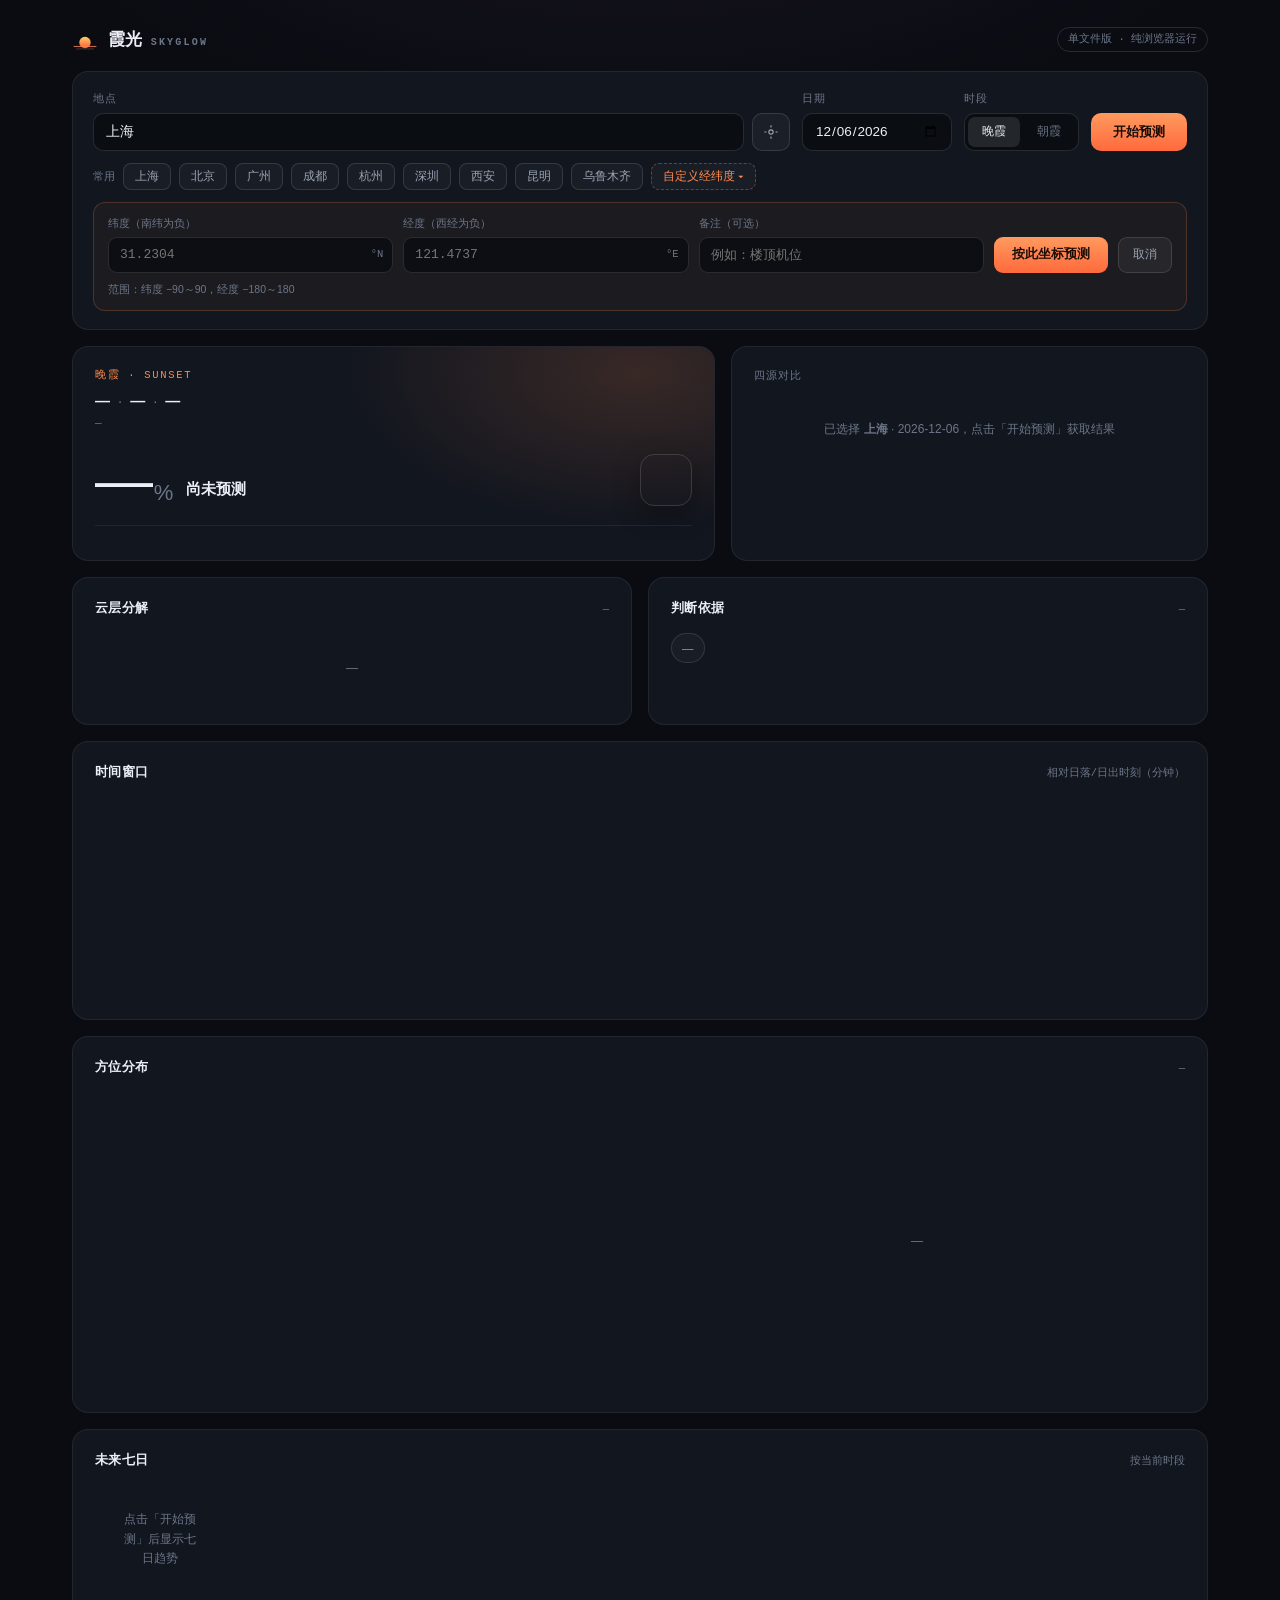
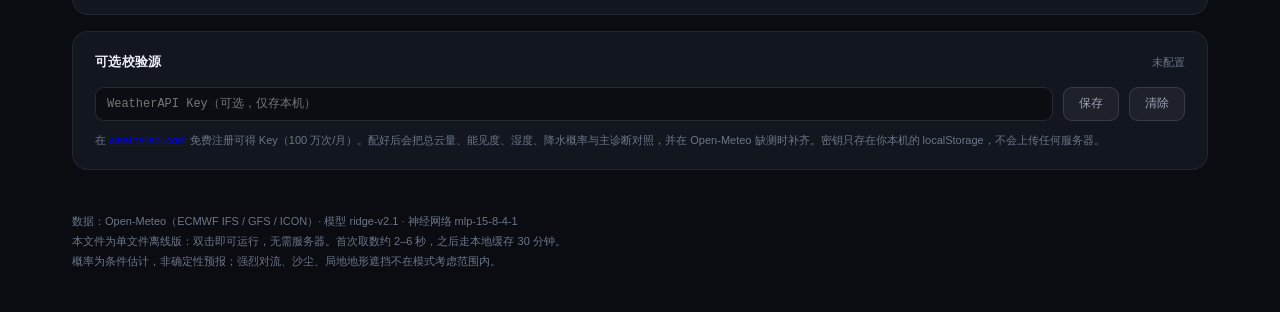
==== Skyglow-单文件版.html @ 11509a06 "Add files via upload" ====
<!DOCTYPE html>
<html lang="zh-CN">
<head>
<meta charset="utf-8">
<meta name="viewport" content="width=device-width, initial-scale=1">
<title>霞光 Skyglow · 火烧云概率预报（单文件版）</title>
<meta name="description" content="朝霞/晚霞定量预报：四源分层云量、太阳几何、光谱消光，纯浏览器运行，双击即可使用。">
<link rel="icon" type="image/svg+xml" href="[data-uri]">
<style>
:root{
  --bg:#0a0c12; --bg2:#0e1118; --card:#12161f; --card2:#161b26;
  --line:rgba(255,255,255,.07); --line2:rgba(255,255,255,.12);
  --text:#eceff5; --muted:#9aa3b3; --muted2:#6d7688;
  --accent:#ff8a4c; --accent2:#ff5a3c;
  --mono:"SF Mono",ui-monospace,"Cascadia Mono",Consolas,monospace;
}
*{box-sizing:border-box}
html,body{margin:0;padding:0}
body{
  background:radial-gradient(1200px 600px at 50% -10%,#1b1622 0%,#0a0c12 55%) no-repeat,var(--bg);
  color:var(--text);
  font-family:-apple-system,BlinkMacSystemFont,"Segoe UI","PingFang SC","Hiragino Sans GB","Microsoft YaHei",sans-serif;
  font-size:14px;line-height:1.6;-webkit-font-smoothing:antialiased;
}
.wrap{max-width:1180px;margin:0 auto;padding:0 22px}
.card{background:var(--card);border:1px solid var(--line);border-radius:16px;padding:20px 22px}

/* header */
.top{padding:26px 0 18px}
.top-inner{display:flex;align-items:center;gap:12px}
.brand{display:flex;align-items:center;gap:10px;text-decoration:none;color:inherit}
.brand-mark{display:grid;place-items:center}
.brand-text{font-size:17px;font-weight:600;letter-spacing:.02em}
.brand-en{font-size:10px;color:var(--muted2);letter-spacing:.22em;margin-left:8px;font-family:var(--mono)}
.badge{margin-left:auto;font-size:10.5px;color:var(--muted2);font-family:var(--mono);
  border:1px solid var(--line2);border-radius:999px;padding:3px 10px}

/* query */
.query-card{background:var(--card);border:1px solid var(--line);border-radius:16px;padding:18px 20px;margin-bottom:16px}
.query-row{display:flex;gap:12px;flex-wrap:wrap;align-items:flex-end}
.field{display:flex;flex-direction:column;gap:6px}
.field label{font-size:10.5px;color:var(--muted2);letter-spacing:.05em}
.field input{height:38px;padding:0 12px;border-radius:10px;border:1px solid var(--line2);
  background:rgba(8,10,15,.72);color:var(--text);font-size:13.5px;font-family:inherit;outline:none}
.field input:focus{border-color:rgba(255,138,76,.5)}
.loc-field{flex:1 1 320px;min-width:260px;position:relative}
.loc-wrap{position:relative;display:flex;gap:8px}
.loc-wrap input{flex:1}
.geo-btn{width:38px;height:38px;flex:0 0 38px;display:grid;place-items:center;border-radius:10px;
  border:1px solid var(--line2);background:rgba(255,255,255,.04);color:var(--muted);cursor:pointer}
.geo-btn:hover{color:var(--text);border-color:var(--line2)}
.date-field input{width:150px}
.seg{display:inline-flex;gap:3px;background:rgba(8,10,15,.72);border:1px solid var(--line2);
  border-radius:10px;padding:3px;height:38px;align-items:center}
.seg button{border:0;background:none;color:var(--muted2);font-size:12px;padding:5px 14px;
  border-radius:7px;cursor:pointer;font-family:inherit;height:30px}
.seg button.on{background:rgba(255,255,255,.10);color:var(--text)}
.go{height:38px;padding:0 22px;border:0;border-radius:10px;cursor:pointer;font-family:inherit;
  background:linear-gradient(180deg,#ff9a5e,#ff6a3d);color:#1a0c06;font-weight:600;font-size:13px}
.go:disabled{opacity:.55;cursor:default}
.go.dirty{box-shadow:0 0 0 2px rgba(255,138,76,.38),0 6px 18px rgba(255,106,61,.25)}
.suggest{position:absolute;top:100%;left:0;right:0;margin-top:6px;z-index:40;
  background:#161b26;border:1px solid var(--line2);border-radius:12px;overflow:hidden;
  box-shadow:0 18px 40px rgba(0,0,0,.55)}
.suggest button{display:flex;gap:10px;align-items:center;width:100%;text-align:left;padding:9px 12px;
  border:0;background:none;color:var(--text);font-family:inherit;font-size:13px;cursor:pointer}
.suggest button:hover{background:rgba(255,255,255,.06)}
.suggest .s-admin{font-size:11px;color:var(--muted2)}
.suggest .s-coord{margin-left:auto;font-family:var(--mono);font-size:10px;color:var(--muted2)}

.quick{display:flex;gap:8px;flex-wrap:wrap;align-items:center;margin-top:12px}
.quick span{font-size:10.5px;color:var(--muted2)}
.quick button{font-size:11.5px;padding:5px 11px;border-radius:8px;cursor:pointer;font-family:inherit;
  border:1px solid var(--line2);background:rgba(255,255,255,.03);color:var(--muted)}
.quick button:hover{color:var(--text);border-color:rgba(255,255,255,.2)}
.quick button.coord-toggle{border-style:dashed;color:var(--accent);border-color:rgba(255,138,76,.35)}

.coord-panel{display:grid;grid-template-columns:1fr 1fr 1fr auto auto;gap:10px;align-items:end;
  margin-top:12px;padding:12px 14px;border-radius:12px;border:1px solid rgba(255,138,76,.22);
  background:rgba(255,138,76,.045)}
.cp-field{position:relative}
.cp-field label{display:block;font-size:10.5px;color:var(--muted2);margin-bottom:5px}
.cp-field input{width:100%;height:36px;padding:0 34px 0 11px;border-radius:9px;border:1px solid var(--line2);
  background:rgba(8,10,15,.72);color:var(--text);font-size:13px;font-family:var(--mono);outline:none}
.cp-field.cp-name input{padding-right:11px;font-family:inherit}
.cp-unit{position:absolute;right:10px;bottom:10px;font-size:10.5px;color:var(--muted2);font-family:var(--mono)}
.cp-go{height:36px;padding:0 18px;border:0;border-radius:9px;cursor:pointer;font-family:inherit;
  background:linear-gradient(180deg,#ff9a5e,#ff6a3d);color:#1a0c06;font-weight:600;font-size:12.5px;white-space:nowrap}
.cp-cancel{height:36px;padding:0 14px;border-radius:9px;cursor:pointer;font-family:inherit;
  background:rgba(255,255,255,.05);border:1px solid var(--line2);color:var(--muted);font-size:12px}
.cp-hint{grid-column:1/-1;font-size:10.5px;color:var(--muted2);margin-top:-2px}
.cp-hint.err{color:#f0b0aa}

/* hero */
.hero{display:grid;grid-template-columns:1.35fr 1fr;gap:16px;margin-bottom:16px}
.hero-main{position:relative;overflow:hidden}
.hero-main::after{content:"";position:absolute;inset:0;pointer-events:none;
  background:radial-gradient(420px 220px at 88% 12%,rgba(255,138,76,.16),transparent 70%)}
.eyebrow{font-size:10.5px;letter-spacing:.16em;color:var(--accent);font-family:var(--mono)}
.place-line{font-size:15px;margin-top:6px;font-weight:600;display:flex;gap:8px;align-items:baseline;flex-wrap:wrap}
.place-line .dot{color:var(--muted2);font-weight:400}
.coord-line{font-size:11px;color:var(--muted2);font-family:var(--mono);margin-top:2px}
.big{display:flex;align-items:flex-end;gap:14px;margin:18px 0 6px}
.pct{font-size:58px;line-height:1;font-weight:250;letter-spacing:-.02em;font-variant-numeric:tabular-nums}
.pct small{font-size:22px;color:var(--muted2);margin-left:2px;font-weight:400}
.grade{font-size:15px;font-weight:600;padding-bottom:8px}
.grade .sub{display:block;font-size:11px;color:var(--muted2);font-weight:400;margin-top:2px}
.swatch{width:52px;height:52px;border-radius:14px;border:1px solid rgba(255,255,255,.14);
  margin-left:auto;align-self:center;box-shadow:0 8px 26px rgba(0,0,0,.4)}
.meta-row{display:flex;gap:22px;flex-wrap:wrap;margin-top:16px;padding-top:14px;border-top:1px solid var(--line)}
.meta-item .k{font-size:10px;color:var(--muted2);letter-spacing:.05em}
.meta-item .v{font-size:14px;margin-top:1px;font-variant-numeric:tabular-nums}

.side h3{margin:0 0 10px;font-size:11px;letter-spacing:.08em;color:var(--muted2);font-weight:500}
.src-row{display:flex;align-items:center;gap:10px;padding:7px 0;border-bottom:1px solid rgba(255,255,255,.045)}
.src-row:last-child{border-bottom:0}
.src-row i{width:8px;height:8px;border-radius:2px;flex:0 0 8px}
.src-row .nm{font-size:12.5px;flex:1;min-width:0;overflow:hidden;text-overflow:ellipsis;white-space:nowrap}
.src-row .bar{width:74px;height:5px;border-radius:3px;background:rgba(255,255,255,.08);overflow:hidden;flex:0 0 74px}
.src-row .bar span{display:block;height:100%;border-radius:3px}
.src-row .pv{font-family:var(--mono);font-size:11.5px;width:46px;text-align:right;flex:0 0 46px}
.src-row .pv.err{color:#e08c86;font-size:10px}

/* panels */
.grid2{display:grid;grid-template-columns:1fr 1fr;gap:16px;margin-bottom:16px}
.panel-h{display:flex;align-items:baseline;gap:10px;margin-bottom:14px}
.panel-h h2{margin:0;font-size:13px;font-weight:600;letter-spacing:.02em}
.panel-h .sp{font-size:10.5px;color:var(--muted2);margin-left:auto;font-family:var(--mono)}

.deck{display:grid;grid-template-columns:52px 1fr 78px;gap:10px;align-items:center;padding:8px 0;
  border-bottom:1px solid rgba(255,255,255,.045)}
.deck:last-child{border-bottom:0}
.deck .dn{font-size:12px;color:var(--muted)}
.deck .dbar{height:8px;border-radius:4px;background:rgba(255,255,255,.07);overflow:hidden;position:relative}
.deck .dbar span{display:block;height:100%;border-radius:4px}
.deck .dv{text-align:right;font-family:var(--mono);font-size:11px;color:var(--muted2)}

.chips{display:flex;flex-wrap:wrap;gap:7px}
.chip{font-size:11.5px;padding:5px 10px;border-radius:999px;border:1px solid var(--line2);
  color:var(--muted);background:rgba(255,255,255,.03)}
.chip.pos{border-color:rgba(120,200,150,.35);color:#a9e8c8;background:rgba(120,200,150,.08)}
.chip.warn{border-color:rgba(230,180,100,.35);color:#f0d3a0;background:rgba(230,180,100,.08)}
.chip.neg{border-color:rgba(224,120,110,.35);color:#f0b0aa;background:rgba(224,120,110,.08)}

canvas{display:block;width:100%}
.tl-wrap{position:relative;height:190px}
.win{margin-top:12px;display:flex;gap:18px;flex-wrap:wrap;font-size:12px;color:var(--muted)}
.win b{color:var(--text);font-weight:600}

/* week */
.week{display:grid;grid-template-columns:repeat(8,1fr);gap:8px}
.wday{background:rgba(255,255,255,.025);border:1px solid var(--line);border-radius:11px;
  padding:10px 6px;text-align:center;cursor:pointer;transition:border-color .15s}
.wday:hover{border-color:var(--line2)}
.wday.on{border-color:rgba(255,138,76,.55);background:rgba(255,138,76,.07)}
.wday .wd{font-size:10.5px;color:var(--muted2)}
.wday .wn{font-size:10px;color:var(--muted2);font-family:var(--mono);margin-top:1px}
.wday .wp{font-size:17px;margin:5px 0 3px;font-variant-numeric:tabular-nums}
.wday .wp small{font-size:10px;color:var(--muted2)}
.wday .wb{height:4px;border-radius:2px;background:rgba(255,255,255,.08);overflow:hidden;margin:0 4px}
.wday .wb i{display:block;height:100%;border-radius:2px}
.wday .wl{font-size:9.5px;color:var(--muted2);margin-top:4px;height:12px}

/* radar */
.radar-wrap{display:grid;grid-template-columns:1fr 1fr;gap:18px;align-items:center}
.radar-box{position:relative;aspect-ratio:1;max-width:330px;margin:0 auto}
.dirlist{display:flex;flex-direction:column;gap:5px}
.dirline{display:flex;align-items:center;gap:9px;font-size:11.5px}
.dirline .nm{width:52px;color:var(--muted2);flex:0 0 52px}
.dirline .b{flex:1;height:5px;border-radius:3px;background:rgba(255,255,255,.07);overflow:hidden}
.dirline .b i{display:block;height:100%;border-radius:3px}
.dirline .v{width:34px;text-align:right;font-family:var(--mono);color:var(--muted)}

/* misc */
.empty{padding:26px;text-align:center;color:var(--muted2);font-size:12px}
.fine{font-size:11px;color:var(--muted2);line-height:1.7}
.toast{position:fixed;left:50%;bottom:26px;transform:translateX(-50%);z-index:99;
  background:#20262f;border:1px solid var(--line2);color:var(--text);font-size:12.5px;
  padding:9px 16px;border-radius:10px;box-shadow:0 12px 34px rgba(0,0,0,.5);
  opacity:0;transition:opacity .18s,transform .18s;pointer-events:none;max-width:80vw}
.toast.on{opacity:1;transform:translateX(-50%) translateY(-4px)}
.spin{display:inline-block;width:12px;height:12px;border-radius:50%;
  border:2px solid rgba(255,255,255,.15);border-top-color:var(--accent);
  animation:sp .8s linear infinite;vertical-align:-2px;margin-right:7px}
@keyframes sp{to{transform:rotate(360deg)}}
footer{padding:26px 0 40px;color:var(--muted2);font-size:11px;line-height:1.8}
footer a{color:var(--muted);text-decoration:none;border-bottom:1px solid var(--line2)}

/* settings */
.setrow{display:flex;gap:10px;flex-wrap:wrap;align-items:flex-end}
.setrow input{height:34px;padding:0 11px;border-radius:9px;border:1px solid var(--line2);
  background:rgba(8,10,15,.72);color:var(--text);font-size:12px;font-family:var(--mono);outline:none;flex:1;min-width:200px}
.setrow button{height:34px;padding:0 15px;border-radius:9px;cursor:pointer;font-family:inherit;font-size:12px;
  border:1px solid var(--line2);background:rgba(255,255,255,.05);color:var(--muted)}
.setrow button:hover{color:var(--text)}

@media (max-width:980px){
  .hero{grid-template-columns:1fr}
  .grid2{grid-template-columns:1fr}
  .radar-wrap{grid-template-columns:1fr}
  .week{grid-template-columns:repeat(4,1fr)}
  .coord-panel{grid-template-columns:1fr 1fr}
}
</style>
</head>
<body>

<header class="top"><div class="wrap top-inner">
  <a class="brand" href="#">
    <span class="brand-mark">
      <svg viewBox="0 0 32 32" width="26" height="26"><defs><linearGradient id="bg1" x1="0" y1="0" x2="0" y2="1"><stop offset="0" stop-color="#ffd166"/><stop offset="1" stop-color="#ff5a3c"/></linearGradient></defs><circle cx="16" cy="19" r="7" fill="url(#bg1)"/><path d="M2 24h28" stroke="#ff8a5c" stroke-width="1.4" opacity=".75"/><path d="M5 27h22" stroke="#ff8a5c" stroke-width="1" opacity=".35"/></svg>
    </span>
    <span class="brand-text">霞光<span class="brand-en">SKYGLOW</span></span>
  </a>
  <span class="badge">单文件版 · 纯浏览器运行</span>
</div></header>

<main class="wrap">

  <section class="query-card">
    <div class="query-row">
      <div class="field loc-field">
        <label for="loc">地点</label>
        <div class="loc-wrap">
          <input id="loc" type="text" autocomplete="off" spellcheck="false"
                 placeholder="城市、区县，或直接输入 31.23,121.47" value="上海">
          <button class="geo-btn" id="geo" title="使用我的位置">
            <svg viewBox="0 0 24 24" width="16" height="16" fill="none" stroke="currentColor" stroke-width="1.7"><circle cx="12" cy="12" r="3.2"/><path d="M12 2v3.2M12 18.8V22M2 12h3.2M18.8 12H22"/></svg>
          </button>
        </div>
        <div class="suggest" id="suggest" hidden></div>
      </div>
      <div class="field date-field">
        <label for="date">日期</label>
        <input id="date" type="date">
      </div>
      <div class="field">
        <label>时段</label>
        <div class="seg" id="mode">
          <button data-mode="sunset" class="on">晚霞</button>
          <button data-mode="sunrise">朝霞</button>
        </div>
      </div>
      <button class="go" id="go">开始预测</button>
    </div>

    <div class="quick" id="quick">
      <span>常用</span>
      <button data-city="上海" data-lat="31.2304" data-lon="121.4737">上海</button>
      <button data-city="北京" data-lat="39.9042" data-lon="116.4074">北京</button>
      <button data-city="广州" data-lat="23.1291" data-lon="113.2644">广州</button>
      <button data-city="成都" data-lat="30.5728" data-lon="104.0668">成都</button>
      <button data-city="杭州" data-lat="30.2741" data-lon="120.1551">杭州</button>
      <button data-city="深圳" data-lat="22.5431" data-lon="114.0579">深圳</button>
      <button data-city="西安" data-lat="34.3416" data-lon="108.9398">西安</button>
      <button data-city="昆明" data-lat="25.0389" data-lon="102.7183">昆明</button>
      <button data-city="乌鲁木齐" data-lat="43.8256" data-lon="87.6168">乌鲁木齐</button>
      <button class="coord-toggle" id="coordToggle">自定义经纬度 ▾</button>
    </div>

    <div class="coord-panel" id="coordPanel" hidden>
      <div class="cp-field">
        <label for="inLat">纬度（南纬为负）</label>
        <input id="inLat" type="number" step="0.0001" min="-90" max="90" placeholder="31.2304" inputmode="decimal">
        <span class="cp-unit">°N</span>
      </div>
      <div class="cp-field">
        <label for="inLon">经度（西经为负）</label>
        <input id="inLon" type="number" step="0.0001" min="-180" max="180" placeholder="121.4737" inputmode="decimal">
        <span class="cp-unit">°E</span>
      </div>
      <div class="cp-field cp-name">
        <label for="inName">备注（可选）</label>
        <input id="inName" type="text" maxlength="24" placeholder="例如：楼顶机位">
      </div>
      <button class="cp-go" id="coordApply">按此坐标预测</button>
      <button class="cp-cancel" id="coordCancel">取消</button>
      <div class="cp-hint" id="coordHint">范围：纬度 −90～90，经度 −180～180</div>
    </div>
  </section>

  <section class="hero">
    <div class="card hero-main" id="heroMain">
      <div class="eyebrow" id="heroEyebrow">晚霞 · SUNSET</div>
      <div class="place-line"><span id="heroPlace">—</span><span class="dot">·</span><span id="heroDate">—</span><span class="dot">·</span><span id="heroTime">—</span></div>
      <div class="coord-line" id="heroCoord">—</div>
      <div class="big">
        <div class="pct" id="heroPct">—<small>%</small></div>
        <div class="grade" id="heroGrade">—</div>
        <div class="swatch" id="heroSwatch"></div>
      </div>
      <div class="meta-row" id="heroMeta"></div>
    </div>

    <div class="card side">
      <h3>四源对比</h3>
      <div id="srcList"><div class="empty">选择地点与日期后，点击「开始预测」获取结果</div></div>
    </div>
  </section>

  <section class="grid2">
    <div class="card">
      <div class="panel-h"><h2>云层分解</h2><span class="sp" id="deckSp">—</span></div>
      <div id="deckList"><div class="empty">—</div></div>
    </div>
    <div class="card">
      <div class="panel-h"><h2>判断依据</h2><span class="sp" id="reasonSp">—</span></div>
      <div class="chips" id="chips"><span class="chip">—</span></div>
    </div>
  </section>

  <section class="card" style="margin-bottom:16px">
    <div class="panel-h"><h2>时间窗口</h2><span class="sp" id="tlSp">相对日落/日出时刻（分钟）</span></div>
    <div class="tl-wrap"><canvas id="tl" height="190"></canvas></div>
    <div class="win" id="winRow"></div>
  </section>

  <section class="card" style="margin-bottom:16px">
    <div class="panel-h"><h2>方位分布</h2><span class="sp" id="radarSp">—</span></div>
    <div class="radar-wrap">
      <div class="radar-box"><canvas id="radar"></canvas></div>
      <div class="dirlist" id="dirList"><div class="empty">—</div></div>
    </div>
  </section>

  <section class="card" style="margin-bottom:16px">
    <div class="panel-h"><h2>未来七日</h2><span class="sp" id="weekSp">按当前时段</span></div>
    <div class="week" id="weekGrid"><div class="empty">—</div></div>
  </section>

  <section class="card" style="margin-bottom:16px">
    <div class="panel-h"><h2>可选校验源</h2><span class="sp" id="waSp">未配置</span></div>
    <div class="setrow">
      <input id="waKey" type="password" spellcheck="false" placeholder="WeatherAPI Key（可选，仅存本机）">
      <button id="waSave">保存</button>
      <button id="waClear">清除</button>
    </div>
    <p class="fine" style="margin:10px 0 0">在 <a href="https://www.weatherapi.com/signup.aspx" target="_blank" rel="noopener">weatherapi.com</a> 免费注册可得 Key（100 万次/月）。配好后会把总云量、能见度、湿度、降水概率与主诊断对照，并在 Open-Meteo 缺测时补齐。密钥只存在你本机的 localStorage，不会上传任何服务器。</p>
  </section>

  <footer>
    <div>数据：Open-Meteo（ECMWF IFS / GFS / ICON）· 模型 ridge-v2.1 · 神经网络 mlp-15-8-4-1</div>
    <div>本文件为单文件离线版：双击即可运行，无需服务器。首次取数约 2–6 秒，之后走本地缓存 30 分钟。</div>
    <div id="footNote">概率为条件估计，非确定性预报；强烈对流、沙尘、局地地形遮挡不在模式考虑范围内。</div>
  </footer>
</main>

<div class="toast" id="toast"></div>

<script>
/* ==========================================================================
   模型参数（与 data/model.json、data/nn_model.json 完全一致）
   ridge-v2.1 / mlp-15-8-4-1
   ========================================================================== */
const MODEL = {"version": "ridge-v2.1", "features": ["canvas", "canvas_high", "light", "horizon", "purity", "aod", "precip"], "mean": [0.552198, 0.161255, -2.367422, 2.797181, 0.592216, 0.440482, 0.102795], "std": [3.094128, 4.104055, 1.6832, 2.09135, 1.012109, 0.334673, 0.303691], "coef": [0.209356, 0.170426, 0.134162, 0.291155, 0.054547, -0.108413, -0.142713], "intercept": 0.563571, "prob_a": 2.661556, "prob_b": 1.384075, "thresholds": [1.1911, 1.2018, 1.2429, 1.3468, 1.4465], "prob_cuts": [0.08, 0.16, 0.26, 0.38, 0.52], "metrics": {}};
const NN = {"version": "mlp-15-8-4-1", "features": ["cc_low", "cc_mid", "cc_high", "cc_low_up", "cc_mid_up", "rh", "blh", "sun_elev", "canvas", "canvas_high", "light", "horizon", "purity", "aod", "precip"], "mean": [22.717403065825074, 27.192605951307453, 40.976645626690704, 24.840216411181203, 28.789810640216427, 81.37051397655553, 385.00360685302076, -0.8320018034265244, 0.5927031559963934, 0.4501440036068546, 0.18757664562669063, 0.8335014427412077, 0.6203092876465275, 0.4404824165915237, 0.12844183949504057], "std": [35.67374574341661, 39.196516740504464, 44.39289585162846, 27.44271854308941, 31.209714084806905, 12.983839779033186, 283.5218672704708, 0.00400135193487339, 0.40530082725816613, 0.4363822180472008, 0.11841628160237004, 0.26341073150028366, 0.18635031660786955, 0.33467257447752613, 0.6249995069420211], "W": [[[-0.023549420262680917, -0.023715385981124243, -0.023908811895165426, 0.023890557759622583, 0.02350274631453298, 0.02386453994703232, 0.023638026990044348, -0.023578423222776233], [0.00530682782327335, 0.0049968676993742975, 0.004675840534280305, -0.004709486526121114, -0.005388367368834, -0.004761831806637811, -0.005151702147234622, 0.005247273945168215], [0.032050324872273675, 0.03180980248945947, 0.03151620680307529, -0.03152670319964536, -0.03212596371011923, -0.03156483809375613, -0.03190925582591158, 0.03198841329883697], [-0.0731293377051187, -0.0731308513406957, -0.07318299691940633, 0.07318938821141466, 0.07312297039049043, 0.07318549077191348, 0.07314943188634286, -0.07313981027326767], [-0.18765155843552928, -0.18780842675104345, -0.1881196600146185, 0.18812665616665103, 0.18759329862884075, 0.18809759341035245, 0.18778430295948884, -0.18771244448862567], [0.02207037397948263, 0.02245207619770308, 0.02290236858501822, -0.022870028005082102, -0.021951640042694516, -0.022809415517435958, -0.02227575228017431, 0.022151616723234666], [-0.02782483981416886, -0.027970009323476385, -0.028173780755796716, 0.028159082114459444, 0.02777947946370308, 0.028136673855747907, 0.027911323587978085, -0.027860447260512202], [0.002424030107739445, 0.002558857905322461, 0.0027140335069749956, -0.002704475819275865, -0.0023849831270370274, -0.0026841278958184746, -0.0024966209151512575, 0.002447490310925394], [0.1400178773614049, 0.13991019404530688, 0.13985367438291751, -0.13987966171276325, -0.14004387801917456, -0.13989139954195884, -0.13998930728909414, 0.14001692825050582], [0.022167120443670234, 0.022065675017248258, 0.021932049100135145, -0.02194236209015228, -0.022196564824647796, -0.021957849150323273, -0.02210877936657452, 0.022145324204100442], [0.19103348516788207, 0.19150425421336256, 0.1922184294886344, -0.1921937023958585, -0.1908834560597996, -0.19210702891237777, -0.19134284133106375, 0.19115794093613717], [0.08449363511017564, 0.08456652133055911, 0.08469922112607807, -0.08470074225148369, -0.08446629864288796, -0.08468815839952397, -0.08454965123693166, 0.08451893973120249], [0.08608153237505223, 0.08598700364063416, 0.08593725428474908, -0.08595624277441279, -0.08610108553073664, -0.08596633585586494, -0.08605268247974437, 0.08607375823221479], [-0.020118651099117865, -0.020100975487901723, -0.020110140381092226, 0.02011547060074089, 0.020121712889641916, 0.020115164227697616, 0.020119238144802508, -0.02012076020461019], [-0.056408622707184546, -0.05647996969522347, -0.05659011121351562, 0.05658770615073618, 0.056386568456290635, 0.056575787721127334, 0.05645751908840031, -0.05643023300287083]], [[-0.18459249044463258, 0.18470029375182653, -0.18467588727143514, -0.184710847278619], [-0.18473912313514504, 0.18484954784226348, -0.18479489264031304, -0.18486546428897188], [-0.1850192882264017, 0.1851371877228141, -0.18511247698012673, -0.1851591419716118], [0.18503792538624486, -0.1851387022717212, 0.185114322324701, 0.18516164538003624], [0.18453348976610395, -0.18464791243600334, 0.18461947990429714, 0.18466602444702815], [0.18500920875353447, -0.18511184000184613, 0.18508647552723803, 0.18513362994435928], [0.1847168921658989, -0.184820093584436, 0.18479439540578937, 0.18484906816175473], [-0.18465044865811842, 0.1847566616723861, -0.18472574851857718, -0.18477934344753658]], [[-0.5986992361332694], [0.5990788144421255], [-0.5989700004246724], [-0.5991683343265612]]], "B": [[-0.01979284733848443, -0.017610863350681304, -0.015440994248454647, 0.015716175807573514, 0.02037508149855854, 0.016001582955958087, 0.018753595221232374, -0.019400910892652008], [0.04853656094760442, -0.04159562752505099, 0.043047831634184505, 0.04049666257747992], [-1.8909183460651051]]};

/* Skyglow core algorithms — direct port of core/solar.py, spectrum.py, model.py, nn.py.
   Verified against the Python implementation by tools/verify_port.py. */

const R_EARTH = 6371.0088;
const REFRACTION = -0.833;

/* ---------------- solar.py ---------------- */
function julian(ms) { return ms / 86400000.0 + 2440587.5; }

function solarPosition(lat, lon, ms) {
  const jd = julian(ms);
  const T = (jd - 2451545.0) / 36525.0;
  const L0 = ((280.46646 + 36000.76983 * T + 0.0003032 * T * T) % 360.0 + 360.0) % 360.0;
  const M = 357.52911 + 35999.05029 * T - 0.0001537 * T * T;
  const e = 0.016708634 - 0.000042037 * T - 0.0000001267 * T * T;
  const Mr = M * Math.PI / 180;
  const C = ((1.914602 - 0.004817 * T - 0.000014 * T * T) * Math.sin(Mr)
    + (0.019993 - 0.000101 * T) * Math.sin(2 * Mr)
    + 0.000289 * Math.sin(3 * Mr));
  const trueLong = L0 + C;
  const omega = 125.04 - 1934.136 * T;
  const lam = trueLong - 0.00569 - 0.00478 * Math.sin(omega * Math.PI / 180);
  const eps0 = 23.0 + (26.0 + (21.448 - 46.815 * T - 0.00059 * T * T + 0.001813 * T ** 3) / 60.0) / 60.0;
  const eps = eps0 + 0.00256 * Math.cos(omega * Math.PI / 180);
  const decl = Math.asin(Math.sin(eps * Math.PI / 180) * Math.sin(lam * Math.PI / 180));
  const y = Math.tan(eps * Math.PI / 360.0) ** 2;
  const L0r = L0 * Math.PI / 180;
  const eqtime = 4.0 * (180 / Math.PI) * (
    y * Math.sin(2 * L0r) - 2.0 * e * Math.sin(Mr)
    + 4.0 * e * y * Math.sin(Mr) * Math.cos(2 * L0r)
    - 0.5 * y * y * Math.sin(4 * L0r) - 1.25 * e * e * Math.sin(2 * Mr));

  const d = new Date(ms);
  const utcMin = d.getUTCHours() * 60.0 + d.getUTCMinutes() + d.getUTCSeconds() / 60.0;
  const tst = ((utcMin + eqtime + 4.0 * lon) % 1440.0 + 1440.0) % 1440.0;
  const ha = tst / 4.0 - 180.0;

  const latr = lat * Math.PI / 180;
  const har = ha * Math.PI / 180;
  let cosz = Math.sin(latr) * Math.sin(decl) + Math.cos(latr) * Math.cos(decl) * Math.cos(har);
  cosz = Math.max(-1.0, Math.min(1.0, cosz));
  const zen = Math.acos(cosz) * 180 / Math.PI;
  const elev = 90.0 - zen;

  const sinz = Math.sin(zen * Math.PI / 180);
  let az;
  if (sinz < 1e-9) {
    az = 0.0;
  } else {
    let v = (Math.cos(latr) * Math.sin(decl)
      - Math.sin(latr) * Math.cos(decl) * Math.cos(har)) / Math.max(1e-9, Math.cos(elev * Math.PI / 180));
    v = Math.max(-1.0, Math.min(1.0, v));
    az = Math.acos(v) * 180 / Math.PI;
    if (ha > 0) az = (360.0 - az) % 360.0;
  }
  return [elev, az];
}

/* Local civil date at a fixed UTC offset -> epoch ms of local midnight. */
function localMidnightMs(y, m, day, offsetHours) {
  return Date.UTC(y, m - 1, day, 0, 0, 0) - offsetHours * 3600000;
}

function findCrossing(lat, lon, startMs, hoursSpan, rising, stepMin) {
  let prevT = startMs;
  let prevE = solarPosition(lat, lon, prevT)[0];
  const n = Math.floor(hoursSpan * 60 / stepMin);
  for (let i = 1; i <= n; i++) {
    const t = startMs + i * stepMin * 60000;
    const e = solarPosition(lat, lon, t)[0];
    const crossed = rising ? (prevE < REFRACTION && REFRACTION <= e)
      : (prevE >= REFRACTION && REFRACTION > e);
    if (crossed) {
      let lo = prevT, hi = t;
      for (let k = 0; k < 18; k++) {
        const mid = lo + (hi - lo) / 2;
        const em = solarPosition(lat, lon, mid)[0];
        if ((em < REFRACTION) === rising) lo = mid; else hi = mid;
      }
      return lo + (hi - lo) / 2;
    }
    prevT = t; prevE = e;
  }
  return null;
}

function eventTimes(lat, lon, y, m, day, offsetHours, stepMin = 2, which = null) {
  const start = localMidnightMs(y, m, day, offsetHours);
  return {
    sunrise: which === "sunset" ? null : findCrossing(lat, lon, start, 24.0, true, stepMin),
    sunset: which === "sunrise" ? null : findCrossing(lat, lon, start, 24.0, false, stepMin),
  };
}

function illuminationLimit(cloudBaseKm) {
  if (cloudBaseKm <= 0) return 0.0;
  return -(180 / Math.PI) * Math.sqrt(2.0 * cloudBaseKm / R_EARTH);
}

/* ---------------- spectrum.py ---------------- */
const RAYLEIGH_TAU_550 = 0.098;
const AEROSOL_ANGSTROM = 1.3;
const AEROSOL_SCALE_HEIGHT = 1.4;
const RAYLEIGH_SCALE_HEIGHT = 7.5;
const AEROSOL_AIRMASS_GAIN = 12.0;
const SUN_TEMP = 5778.0;

function planck(lamNm, temp = SUN_TEMP) {
  const lam = lamNm * 1e-9;
  const h = 6.62607015e-34, c = 2.99792458e8, k = 1.380649e-23;
  return (2 * h * c * c / lam ** 5) / (Math.exp(h * c / (lam * k * temp)) - 1);
}

function gauss(x, mu, s1, s2) {
  const s = x < mu ? s1 : s2;
  return Math.exp(-0.5 * ((x - mu) / s) ** 2);
}

function cieXyz(lam) {
  const x = 1.056 * gauss(lam, 599.8, 37.9, 31.0)
    + 0.362 * gauss(lam, 442.0, 16.0, 26.7)
    - 0.065 * gauss(lam, 501.1, 20.4, 26.2);
  const y = 0.821 * gauss(lam, 568.8, 46.9, 40.5)
    + 0.286 * gauss(lam, 530.9, 16.3, 31.1);
  const z = 1.217 * gauss(lam, 437.0, 11.8, 36.0)
    + 0.681 * gauss(lam, 459.0, 26.0, 13.8);
  return [x, y, z];
}

const LAMBDAS = Array.from({ length: 61 }, (_, i) => 400 + 5 * i);
const CMF = LAMBDAS.map(l => cieXyz(l));
const PLANCK_N = LAMBDAS.map(l => planck(l));
const MAXP = Math.max(...PLANCK_N);

function xyzToLinearRgb(x, y, z) {
  return [3.2406 * x - 1.5372 * y - 0.4986 * z,
    -0.9689 * x + 1.8758 * y + 0.0415 * z,
    0.0557 * x - 0.2040 * y + 1.0570 * z];
}

function gamma(c) {
  c = Math.max(0.0, Math.min(1.0, c));
  return c <= 0.0031308 ? 12.92 * c : 1.055 * Math.pow(c, 1 / 2.4) - 0.055;
}

function airmass(sunElev, cloudBaseKm) {
  const tangentRay = 38.0 * Math.exp(-cloudBaseKm / RAYLEIGH_SCALE_HEIGHT);
  const tangentAer = AEROSOL_AIRMASS_GAIN * Math.exp(-cloudBaseKm / AEROSOL_SCALE_HEIGHT);
  if (sunElev >= 0) {
    const s = Math.max(Math.sin(sunElev * Math.PI / 180), 0.005);
    return [Math.min(tangentRay, 1.0 / s), Math.min(tangentAer, 0.75 / s), cloudBaseKm];
  }
  const alpha = -sunElev * Math.PI / 180;
  const hT = Math.max(0.0, cloudBaseKm - R_EARTH * alpha * alpha / 2.0);
  return [38.0 * Math.exp(-hT / RAYLEIGH_SCALE_HEIGHT),
    AEROSOL_AIRMASS_GAIN * Math.exp(-hT / AEROSOL_SCALE_HEIGHT), hT];
}

function deckLight(cloudBaseKm, sunElev, aod) {
  let mRay, mAer, hT;
  if (sunElev >= -0.05 && cloudBaseKm <= 0.05) {
    [mRay, mAer, hT] = airmass(Math.max(sunElev, 0.0), 0.001);
  } else {
    [mRay, mAer, hT] = airmass(sunElev, cloudBaseKm);
  }
  aod = Math.max(0.0, aod == null ? 0.15 : aod);

  let X = 0, Y = 0, Z = 0, Xw = 0, Yw = 0, Zw = 0;
  let t470 = 1.0, t620 = 1.0, tau550 = 0.0;
  for (let i = 0; i < LAMBDAS.length; i++) {
    const lam = LAMBDAS[i];
    const tau = RAYLEIGH_TAU_550 * Math.pow(550.0 / lam, 4.1) * mRay
      + aod * Math.pow(550.0 / lam, AEROSOL_ANGSTROM) * mAer;
    const T = Math.exp(-tau);
    const base = PLANCK_N[i] / MAXP;
    const spec = base * T;
    const [cx, cy, cz] = CMF[i];
    X += spec * cx; Y += spec * cy; Z += spec * cz;
    Xw += base * cx; Yw += base * cy; Zw += base * cz;
    if (lam === 550) tau550 = tau;
    if (lam === 470) t470 = T;
    if (lam === 620) t620 = T;
  }

  const lum = Y / Math.max(Yw, 1e-9);
  if (lum <= 1e-9) {
    return { lum: 0.0, rgb: [120, 90, 80], redness: 1.0, tau550, tangent_km: hT, m_ray: mRay, m_aer: mAer };
  }
  const denom = Math.max(X + Y + Z, 1e-12);
  const cx = X / denom, cy = Y / denom;
  const Yn = Math.max(lum, 1e-6);
  const Xn = cx / Math.max(cy, 1e-6) * Yn;
  const Zn = (1.0 - cx - cy) / Math.max(cy, 1e-6) * Yn;
  let [r, g, b] = xyzToLinearRgb(Xn, Yn, Zn);
  r = Math.max(0, r); g = Math.max(0, g); b = Math.max(0, b);
  const mx = Math.max(r, g, b, 1e-9);
  r /= mx; g /= mx; b /= mx;
  const shade = 0.55 + 0.45 * Math.min(1.0, Math.pow(lum / 0.25, 0.35));
  const rgb = [r, g, b].map(c => Math.round(255 * gamma(c) * shade));
  return { lum, rgb, redness: t620 / Math.max(t470, 1e-9), tau550, tangent_km: hT, m_ray: mRay, m_aer: mAer };
}

function colourName(rgb, lum) {
  if (lum < 0.004) return "暗红余晖";
  const [r, g, b] = rgb;
  if (r > 200 && g > 150 && b < 120) return "金黄";
  if (r > 210 && g > 110) return "橘黄";
  if (r > 190 && g > 60) return "橘红";
  if (r > 150 && b < 110) return "绯红";
  return "玫瑰红";
}

/* ---------------- model.py ---------------- */
const GRADES = ["基本不烧", "微烧", "小烧", "小到中烧", "中到大烧", "大烧"];
const GRADE_COLORS = ["#5b6477", "#8a6f5a", "#b5764a", "#d4823c", "#e8603c", "#f2402f"];

const DECKS = [
  { key: "high", label: "高云", base: 8.6, thickness: 1.6, w: 1.00 },
  { key: "mid", label: "中云", base: 5.2, thickness: 1.2, w: 0.95 },
  { key: "low", label: "低云", base: null, thickness: 0.8, w: 0.45 },
];

const DEFAULT_MODEL = {
  version: "physics-v1",
  features: ["canvas", "canvas_high", "light", "horizon", "purity", "aod", "precip"],
  mean: [0, 0, 0, 0, 0, 0, 0],
  std: [1, 1, 1, 1, 1, 1, 1],
  coef: [0.15, 0.30, 0.10, 0.25, 0.10, -0.06, -0.15],
  intercept: -0.55,
  prob_a: 1.55, prob_b: 0.75,
  thresholds: [0.9, 1.6, 2.3, 3.0, 3.8],
  prob_cuts: [0.08, 0.16, 0.26, 0.38, 0.52],
};

function sigmoid(x) {
  if (x < -60) return 0.0;
  if (x > 60) return 1.0;
  return 1.0 / (1.0 + Math.exp(-x));
}
const clamp = (x, lo, hi) => Math.max(lo, Math.min(hi, x));
function logit(p, eps = 0.012) {
  p = clamp(p, eps, 1 - eps);
  return Math.log(p / (1 - p));
}
const round = (v, n) => {
  const f = Math.pow(10, n);
  return Math.round(v * f) / f;
};

function deckBases(w) {
  const blh = w.blh || 0;
  return { low: blh ? clamp(blh / 1000.0, 0.45, 2.2) : 1.2, mid: 5.2, high: 8.6 };
}

function canvasCurve(key, cover) {
  const u = clamp(cover / 100.0, 0, 1);
  if (key === "high") return 1.0 - Math.exp(-3.1 * u);
  if (key === "mid") {
    let c = 1.0 - Math.exp(-3.7 * u);
    if (u > 0.94) c *= 0.86;
    return c;
  }
  return 0.52 * (1.0 - Math.exp(-1.5 * u));
}

function featuresFromWeather(w, sunElev) {
  const bases = deckBases(w);
  const aod = clamp(w.aod == null ? 0.15 : w.aod, 0.02, 1.2);
  const aodUp = clamp(w.aod_up == null ? aod : w.aod_up, 0.02, 1.5);

  const decks = DECKS.map(d => {
    const baseKm = bases[d.key];
    const cover = w["cc_" + d.key] || 0.0;
    const effH = baseKm + 0.45 * d.thickness;
    const limit = illuminationLimit(effH);
    const gate = 1.0 / (1.0 + Math.exp(-(sunElev - limit) / 0.7));
    const canvas = canvasCurve(d.key, cover) * d.w * gate;
    const light = deckLight(effH, sunElev, d.key === "low" ? aod : aodUp);
    return {
      key: d.key, label: d.label, cover, base_km: baseKm, canvas,
      lit: sunElev >= limit, light, weight: d.w, limit,
    };
  });

  const totalW = decks.reduce((s, x) => s + x.canvas, 0);
  let canvas, lightVal, rgb;
  if (totalW > 1e-6) {
    canvas = 1.0 - decks.reduce((p, x) => p * (1.0 - x.canvas), 1.0);
    lightVal = decks.reduce((s, x) => s + x.canvas * x.light.lum, 0) / totalW;
    rgb = [0, 1, 2].map(i => decks.reduce((s, x) => s + x.canvas * x.light.rgb[i], 0) / totalW);
  } else {
    canvas = 0.0; lightVal = 0.0; rgb = [108, 96, 92];
  }

  const lowUp = clamp((w.cc_low_up != null ? w.cc_low_up : (w.cc_low || 0)) / 100.0, 0, 1);
  const midUp = clamp((w.cc_mid_up != null ? w.cc_mid_up : (w.cc_mid || 0)) / 100.0, 0, 1);
  let horizon = 1.0 - 0.85 * sigmoid((lowUp - 0.62) / 0.10);
  horizon *= 1.0 - 0.25 * sigmoid((midUp - 0.85) / 0.08);
  horizon *= 1.0 - 0.30 * sigmoid((clamp((w.cc_low || 0) / 100.0, 0, 1) - 0.80) / 0.08);
  horizon = clamp(horizon, 0.05, 1.0);

  const rh = w.rh == null ? 60.0 : w.rh;
  let visKm;
  if (w.vis == null) {
    const growth = Math.pow(1.0 - clamp(rh, 5, 99) / 100.0, -0.55);
    const bExt = aod / 1.4 * growth + 0.012;
    visKm = clamp(3.912 / bExt, 1.0, 80.0);
  } else {
    visKm = w.vis / 1000.0;
  }

  const precip = w.precip || 0.0;
  let purity = (0.62 + 0.38 * sigmoid((visKm - 12) / 4.0))
    * (1.0 - 0.28 * sigmoid((rh - 92) / 4.0));
  if (precip >= 0.05) purity *= precip < 0.6 ? 0.55 : 0.28;
  purity = clamp(purity, 0.05, 1.0);

  return {
    canvas: clamp(canvas, 0, 0.999),
    canvas_high: clamp(decks[0].canvas, 0, 0.999),
    canvas_mid: clamp(decks[1].canvas, 0, 0.999),
    canvas_low: clamp(decks[2].canvas, 0, 0.999),
    light: clamp(lightVal, 0, 1),
    horizon, purity, aod, precip,
    rgb: rgb.map(c => Math.round(c)),
    decks, bases, low_up: lowUp, mid_up: midUp,
  };
}

function rawFeatures(f) {
  return [logit(f.canvas), logit((f.canvas_high || 0) * 1.6),
    Math.log(Math.max(f.light, 0.004)), logit(f.horizon), logit(f.purity),
    f.aod, f.precip >= 0.2 ? 1.0 : 0.0];
}

function intensityOf(f, model) {
  const x = rawFeatures(f);
  let z = model.intercept;
  for (let i = 0; i < x.length; i++) {
    z += model.coef[i] * (x[i] - model.mean[i]) / (model.std[i] || 1.0);
  }
  return z;
}
const probabilityOf = (idx, model) => sigmoid(model.prob_a * (idx - model.prob_b));

function gradeFromIndex(idx, model) {
  let g = 0;
  model.thresholds.forEach((th, i) => { if (idx >= th) g = i + 1; });
  return g;
}

function assess(w, sunElev, event, model) {
  const f = featuresFromWeather(w, sunElev);
  const idx = clamp(intensityOf(f, model), -1.0, 6.5);
  const p = probabilityOf(idx, model);
  const g = gradeFromIndex(idx, model);
  const lum = f.light, rgb = f.rgb;
  const hex = "#" + rgb.map(c => c.toString(16).padStart(2, "0")).join("");
  return {
    probability: round(p, 4), index: round(idx, 3),
    grade: g, grade_label: GRADES[g], grade_color: GRADE_COLORS[g],
    colour: { rgb, hex, name: colourName(rgb, lum), luminance: round(lum, 4) },
    features: {
      canvas: round(f.canvas, 4), light: round(lum, 4), horizon: round(f.horizon, 4),
      purity: round(f.purity, 4), aod: round(f.aod, 3), precip: round(f.precip, 2),
    },
    decks: f.decks.map(d => ({
      key: d.key, label: d.label, cover: round(d.cover, 1), base_km: round(d.base_km, 2),
      canvas: round(d.canvas, 3), lit: d.lit, luminance: round(d.light.lum, 4),
      rgb: d.light.rgb, tangent_km: round(d.light.tangent_km, 2),
    })),
    event, sun_elev: round(sunElev, 3), model_version: model.version,
  };
}

function contrast(elev) { return 1.0 / (1.0 + Math.exp((elev - 0.6) / 1.5)); }

function timeline(w, eventMs, lat, lon, model, before = 35, after = 55, step = 1) {
  const ref = contrast(solarPosition(lat, lon, eventMs)[0]);
  const out = [];
  for (let m = -before; m <= after; m += step) {
    const t = eventMs + m * 60000;
    const [elev, az] = solarPosition(lat, lon, t);
    const r = assess(w, elev, "sunset", model);
    const shape = Math.min(1.0, contrast(elev) / Math.max(ref, 0.25));
    out.push({
      minute: m, time: new Date(t).toISOString(), elev: round(elev, 3), az: round(az, 1),
      probability: r.probability, view: round(Math.min(1.0, r.probability * shape), 4),
      grade: r.grade, luminance: r.features.light, rgb: r.colour.rgb,
    });
  }
  return out;
}

function bestWindow(tl) {
  if (!tl || !tl.length) return null;
  const pk = Math.max(...tl.map(x => x.view));
  if (pk < 0.08) return null;
  const thr = Math.max(0.10, pk * 0.45);
  let best = [], cur = [];
  for (const x of tl) {
    if (x.view >= thr && x.luminance > 0.012 && x.elev < 4.5) cur.push(x);
    else { if (cur.length > best.length) best = cur; cur = []; }
  }
  if (cur.length > best.length) best = cur;
  if (!best.length) return null;
  const peak = best.reduce((a, b) => (b.view > a.view ? b : a));
  return {
    start_min: best[0].minute, end_min: best[best.length - 1].minute,
    peak_min: peak.minute,
    peak_probability: round(Math.max(...best.map(x => x.view)), 3),
    start: best[0].time, end: best[best.length - 1].time, duration: best.length,
  };
}

/* ---------------- nn.py ---------------- */
function nnPredict(feats, m) {
  if (!m || !m.W) return null;
  let h = feats.map((v, i) => (v - m.mean[i]) / (m.std[i] || 1.0));
  for (let i = 0; i < m.W.length; i++) {
    const Wi = m.W[i], Bi = m.B[i];
    const out = [];
    for (let k = 0; k < Wi[0].length; k++) {
      let s = Bi[k];
      for (let j = 0; j < h.length; j++) s += h[j] * Wi[j][k];
      out.push(s);
    }
    h = i < m.W.length - 1 ? out.map(v => Math.tanh(v)) : out;
  }
  const logitV = Math.max(-30.0, Math.min(30.0, h[0]));
  return 1.0 / (1.0 + Math.exp(-logitV));
}

</script>

<script>
/* ============================================================================
   Skyglow 单文件版 —— 取数层 / 编排层 / 渲染层
   取值与配色和 Python 版一致；核心算法见上方 core 段（已逐值校验）。
   ========================================================================== */
(function () {
"use strict";

const $ = s => document.querySelector(s);
const $$ = s => Array.from(document.querySelectorAll(s));
const clamp = (v, a, b) => Math.max(a, Math.min(b, v));
const pad2 = n => String(n).padStart(2, "0");

/* ---------------- endpoints & constants ---------------- */
const OM_FORECAST = "https://api.open-meteo.com/v1/forecast";
const OM_ARCHIVE = "https://archive-api.open-meteo.com/v1/archive";
const OM_AIR = "https://air-quality-api.open-meteo.com/v1/air-quality";
const OM_GEO = "https://geocoding-api.open-meteo.com/v1/search";
const WA_API = "https://api.weatherapi.com/v1/forecast.json";

const SOURCES = [
  { id: "openmeteo", label: "Open-Meteo", short: "OM", color: "#ff8a4c",
    tokens: ["best_match", "archive_best_match", ""] },
  { id: "ecmwf", label: "ECMWF IFS", short: "IFS", color: "#6f8fb8", tokens: ["ecmwf_ifs025"] },
  { id: "gfs", label: "GFS", short: "GFS", color: "#5ad19a", tokens: ["gfs_seamless"] },
  { id: "icon", label: "ICON", short: "ICON", color: "#c58ad6", tokens: ["icon_seamless"] },
];
const MODELS_PARAM = "best_match,ecmwf_ifs025,gfs_seamless,icon_seamless";
/* Open-Meteo 的配额按「格点数 × 变量数 × 天数」加权，浏览器没有服务端缓存兜底，
   所以只取模型真正读取的 7 个变量（露点/风/降水概率不参与打分）。 */
const VARS = "cloud_cover_low,cloud_cover_mid,cloud_cover_high,visibility,"
  + "relative_humidity_2m,precipitation,boundary_layer_height";
const AZ_VARS = "cloud_cover_low,cloud_cover_mid,cloud_cover_high,boundary_layer_height";

const RINGS = [120, 250, 380];
const AZIMUTHS = [0, 45, 90, 135, 180, 225, 270, 315];
const AZ_DISTANCES = [60, 140, 240, 380];
const AZ_TRANSECT = [40, 80, 120, 160, 200, 240, 280, 320, 360, 400, 450, 500, 550];
const DIR_NAMES = ["北", "北东北", "东北", "东东北", "东", "东东南", "东南", "南东南",
  "南", "南西南", "西南", "西西南", "西", "西西北", "西北", "北西北"];

const state = { lat: 31.2304, lon: 121.4737, name: "上海", date: null, mode: "sunset",
  data: null, waKey: null, week: null, radar: null, busy: false };

/* ---------------- storage cache ---------------- */
const CACHE_TTL = 30 * 60 * 1000;

function cacheGet(key) {
  try {
    const raw = localStorage.getItem("skyglow:" + key);
    if (!raw) return null;
    const o = JSON.parse(raw);
    if (Date.now() - o.t > (o.ttl || CACHE_TTL)) return null;
    return o.v;
  } catch (e) { return null; }
}
function cachePut(key, v, ttl) {
  try { localStorage.setItem("skyglow:" + key, JSON.stringify({ t: Date.now(), v, ttl: ttl || CACHE_TTL })); }
  catch (e) { /* quota */ }
}

const sleep = ms => new Promise(r => setTimeout(r, ms));

/* The browser has no server-side circuit breaker, so retry 429s with backoff.
   Open-Meteo counts one request as N locations; a 25-point bundle is heavy. */
async function getJSON(url, ttl, tries) {
  const hit = cacheGet(url);
  if (hit) return hit;
  const max = tries || 3;
  let last = "";
  for (let k = 0; k < max; k++) {
    let res;
    try {
      res = await fetch(url);
    } catch (e) {
      last = "网络不可达";
      if (k < max - 1) { await sleep(1200 * (k + 1)); continue; }
      throw new Error(last);
    }
    if (res.ok) {
      const data = await res.json();
      if (data && data.error) throw new Error(data.reason || "上游返回错误");
      cachePut(url, data, ttl);
      return data;
    }
    if (res.status === 429) {
      last = "Open-Meteo 限流（429）：同一 IP 每分钟请求过多";
      if (k < max - 1) { await sleep(4000 * (k + 1)); continue; }
    } else if (res.status >= 500) {
      last = "上游暂时不可用（HTTP " + res.status + "）";
      if (k < max - 1) { await sleep(2000 * (k + 1)); continue; }
    } else {
      throw new Error("HTTP " + res.status);
    }
  }
  throw new Error(last);
}

/* ---------------- time helpers ---------------- */
function dateInOffset(ms, offsetSec) {
  const d = new Date(ms + offsetSec * 1000);
  return { y: d.getUTCFullYear(), m: d.getUTCMonth() + 1, d: d.getUTCDate(),
    hh: d.getUTCHours(), mm: d.getUTCMinutes(), wd: d.getUTCDay() };
}
const isoDate = o => o.y + "-" + pad2(o.m) + "-" + pad2(o.d);
function hhmmLocal(ms, offsetSec) {
  const o = dateInOffset(ms, offsetSec);
  return pad2(o.hh) + ":" + pad2(o.mm);
}
function parseLocalMs(s) {          // "2026-10-18T00:00" treated as wall clock
  return Date.parse(s + "Z");
}
function hhmmWall(wallMs) {         // wall-clock ms -> "HH:MM"
  const d = new Date(wallMs);
  return pad2(d.getUTCHours()) + ":" + pad2(d.getUTCMinutes());
}

/* ---------------- Open-Meteo sampling ---------------- */
function samplePoints(lat, lon) {
  const pts = [{ id: "c", lat, lon, dist: 0, az: 0 }];
  for (const d of RINGS) {
    for (const az of AZIMUTHS) {
      const dlat = (d / 111.32) * Math.cos(az * Math.PI / 180);
      const dlon = (d / (111.32 * Math.cos(lat * Math.PI / 180))) * Math.sin(az * Math.PI / 180);
      pts.push({ id: d + "-" + az, lat: lat + dlat, lon: lon + dlon, dist: d, az });
    }
  }
  return pts;
}

function seriesFor(h, varName, tokens) {
  for (const t of tokens) {
    const key = varName + (t ? "_" + t : "");
    if (h[key] && h[key].length) return h[key];
  }
  return null;
}

function batchUrl(base, pts, start, end, hourly, models) {
  const lats = pts.map(p => p.lat.toFixed(4)).join(",");
  const lons = pts.map(p => p.lon.toFixed(4)).join(",");
  return base + "?latitude=" + lats + "&longitude=" + lons
    + "&start_date=" + start + "&end_date=" + end
    + "&hourly=" + hourly
    + (models ? "&models=" + MODELS_PARAM : "")
    + "&timezone=auto";
}

async function fetchBundle(lat, lon, start, end, archive, ptsIn) {
  const pts = ptsIn || samplePoints(lat, lon);
  const url = batchUrl(archive ? OM_ARCHIVE : OM_FORECAST, pts, start, end, VARS, true);
  let data = await getJSON(url, CACHE_TTL);
  if (!Array.isArray(data)) data = [data];
  if (data.length !== pts.length) throw new Error("格点返回数量不匹配");

  let aq = null;
  try {
    const aqUrl = batchUrl(OM_AIR, pts, start, end, "aerosol_optical_depth", false);
    aq = await getJSON(aqUrl, CACHE_TTL);
    if (!Array.isArray(aq)) aq = [aq];
  } catch (e) { aq = null; }

  const offset = data[0].utc_offset_seconds || 0;
  return {
    offset,
    tz: data[0].timezone,
    elevation: data[0].elevation,
    points: pts.map((p, i) => {
      const h = data[i].hourly || {};
      const rec = { id: p.id, dist: p.dist, az: p.az, time: h.time || [], sources: {} };
      for (const s of SOURCES) {
        const toks = s.tokens;
        rec.sources[s.id] = {
          cc_low: seriesFor(h, "cloud_cover_low", toks),
          cc_mid: seriesFor(h, "cloud_cover_mid", toks),
          cc_high: seriesFor(h, "cloud_cover_high", toks),
          // 只与上面 VARS 的 7 项对应；其余变量已不请求
          rh: seriesFor(h, "relative_humidity_2m", toks),
          precip: seriesFor(h, "precipitation", toks),
          blh: seriesFor(h, "boundary_layer_height", toks),
          vis: seriesFor(h, "visibility", toks),
        };
      }
      rec.aod = (aq && aq[i] && aq[i].hourly && aq[i].hourly.aerosol_optical_depth) || [];
      return rec;
    }),
  };
}

/* Interpolate a series that starts at times[0], at a local wall-clock instant. */
function interp(series, times, localMs) {
  if (!series || !series.length || !times || !times.length) return null;
  const delta = (localMs - parseLocalMs(times[0])) / 3600000;
  const i = Math.floor(delta);
  const f = delta - i;
  if (i < 0 || i + 1 >= series.length) return series[Math.max(0, Math.min(i, series.length - 1))];
  const a = series[i], b = series[i + 1];
  if (a == null) return b;
  if (b == null) return a;
  return a * (1 - f) + b * f;
}

function sourceAvailable(centre, sid, localMs) {
  const s = centre.sources[sid] || {};
  let got = 0;
  for (const k of ["cc_low", "cc_mid", "cc_high"]) {
    if (interp(s[k], centre.time, localMs) != null) got++;
  }
  return got === 3;
}

function assemble(bundle, localMs, sunAz, sid) {
  const weights = [], vals = { cc_low: [], cc_mid: [], cc_high: [] };
  let centre = null;
  for (const p of bundle.points) {
    const s = p.sources[sid] || {};
    const dd = Math.abs((sunAz - p.az + 180) % 360 - 180);
    const aw = dd < 80 ? Math.pow(Math.cos(dd * Math.PI / 360), 2) : 0;
    weights.push(aw * Math.exp(-p.dist / 260));
    for (const k of ["cc_low", "cc_mid", "cc_high"]) {
      vals[k].push(interp(s[k], p.time, localMs));
    }
    if (p.dist === 0) centre = p;
  }

  const wmean = key => {
    let num = 0, den = 0;
    weights.forEach((w, i) => {
      const v = vals[key][i];
      if (v == null) return;
      num += w * v; den += w;
    });
    return den > 0.2 ? num / den : null;
  };

  const s = centre.sources[sid] || {};
  const w = {};
  for (const key of ["cc_low", "cc_mid", "cc_high", "rh", "precip", "blh", "vis"]) {
    w[key] = interp(s[key], centre.time, localMs);
  }
  for (const key of ["cc_low", "cc_mid", "cc_high"]) {
    const up = wmean(key);
    w[key + "_up"] = up == null ? w[key] : up;
  }

  const aod = interp(centre.aod, centre.time, localMs);
  let num = 0, den = 0;
  weights.forEach((wt, i) => {
    const v = interp(bundle.points[i].aod, bundle.points[i].time, localMs);
    if (v == null) return;
    num += wt * v; den += wt;
  });
  const aodUp = den > 0.2 ? num / den : null;
  w.aod = aod == null ? aodUp : aod;
  w.aod_up = aodUp == null ? w.aod : aodUp;

  const sample = [];
  weights.forEach((wt, i) => {
    const mid = vals.cc_mid[i], high = vals.cc_high[i];
    if (wt > 0.04 && mid != null && high != null) sample.push(0.5 * (mid + high));
  });
  if (sample.length >= 4) {
    const mu = sample.reduce((a, b) => a + b, 0) / sample.length;
    w.spread = Math.sqrt(sample.reduce((a, b) => a + (b - mu) ** 2, 0) / sample.length);
  } else {
    w.spread = null;
  }
  return w;
}

/* ---------------- WeatherAPI (optional) ---------------- */
async function waSampleAt(lat, lon, wallMs, offsetSec) {
  // wallMs = 事件时刻的"墙上时钟"毫秒（= epoch + offset*1000）
  const key = state.waKey;
  if (!key) return null;
  const o = dateInOffset(wallMs, 0);
  const todayO = dateInOffset(Date.now(), offsetSec);
  const lead = (Date.UTC(o.y, o.m - 1, o.d) - Date.UTC(todayO.y, todayO.m - 1, todayO.d)) / 86400000;
  if (lead > 2) return null;

  const ck = "wa:" + lat.toFixed(2) + "," + lon.toFixed(2);
  let data = cacheGet(ck);
  if (!data) {
    const url = WA_API + "?key=" + encodeURIComponent(key)
      + "&q=" + lat.toFixed(4) + "," + lon.toFixed(4)
      + "&days=3&aqi=no&alerts=no&lang=zh";
    const res = await fetch(url);
    data = await res.json();
    if (!res.ok || data.error) {
      throw new Error((data.error && data.error.message) || ("HTTP " + res.status));
    }
    cachePut(ck, data, CACHE_TTL);
  }
  const all = [];
  for (const day of (data.forecast && data.forecast.forecastday) || []) {
    for (const h of day.hour || []) all.push(h);
  }
  if (!all.length) return null;

  let best = null;
  for (const h of all) {
    const t = parseLocalMs(h.time.replace(" ", "T"));
    const dt = Math.abs(t - wallMs);
    if (!best || dt < best.dt) best = { dt, h };
  }
  const h = best.h;
  return {
    time: h.time, cloud_total: h.cloud, humidity: h.humidity,
    visibility_km: h.vis_km, precip_mm: h.precip_mm, chance_of_rain: h.chance_of_rain,
    dewpoint_c: h.dewpoint_c, temp_c: h.temp_c, wind_kph: h.wind_kph,
    condition: (h.condition || {}).text, offset_minutes: Math.round(best.dt / 60000),
  };
}

function fillAux(w, wa) {
  const used = {};
  if (!wa) return used;
  if (w.vis == null && wa.visibility_km != null) { w.vis = wa.visibility_km * 1000; used.vis = "weatherapi"; }
  if (w.rh == null && wa.humidity != null) { w.rh = wa.humidity; used.rh = "weatherapi"; }
  if ((w.precip || 0) <= 0 && wa.precip_mm) { w.precip = wa.precip_mm; used.precip = "weatherapi"; }
  return used;
}

/* ---------------- confidence / reasons / risks ---------------- */
function confidence(lead, sourceKind, w) {
  let c;
  if (sourceKind === "direct") {
    c = 0.74;
    if (w.spread != null) c -= Math.min(0.15, w.spread / 400);
    return clamp(c, 0.2, 0.9);
  }
  c = 0.86 - 0.058 * Math.max(0, lead);
  if (w.spread != null) c -= Math.min(0.22, w.spread / 280);
  if (w.aod == null) c -= 0.08;
  return clamp(c, 0.15, 0.95);
}

function reasons(w, r) {
  const f = r.features, out = [];
  if (f.canvas < 0.20) out.push({ k: "neg", t: "缺少可被照亮的云层：中高空云量不足以形成幕布" });
  else if (f.canvas < 0.45) out.push({ k: "warn", t: "云量偏少，只有局部云块可能被染色" });
  else out.push({ k: "pos", t: "中高空云层配置良好，具备大面积受光条件" });

  if (f.horizon < 0.55) out.push({ k: "neg", t: "太阳方向低云遮挡明显，光路被切断（上游低云 " + Math.round(w.cc_low_up || 0) + "%）" });
  else if (f.horizon < 0.8) out.push({ k: "warn", t: "上游低云偏多，地平线附近光路存在不确定性" });

  if (f.purity < 0.55) out.push({ k: "neg", t: "空气通透度不足：气溶胶消光或湿度偏高，颜色会发灰" });
  else if (f.purity > 0.85) out.push({ k: "pos", t: "大气洁净干燥，瑞利散射占主导，颜色更纯" });

  if (f.light < 0.02) out.push({ k: "neg", t: "到达云底的直射光已极弱，接近地球阴影边界" });
  else if (f.light < 0.06) out.push({ k: "warn", t: "云底较低，受光时间窗口短、亮度有限" });
  else out.push({ k: "pos", t: "云底受光充分，亮度条件良好" });

  if ((w.precip || 0) >= 0.2) out.push({ k: "neg", t: "事件时段有降水，云系厚度大、透光性差" });
  return out;
}

/* ---------------- main flow ---------------- */
function toast(msg) {
  const el = $("#toast");
  el.textContent = msg;
  el.classList.add("on");
  clearTimeout(el._t);
  el._t = setTimeout(() => el.classList.remove("on"), 2600);
}
/* 参数改动只做标记，不触发取数——取数只发生在「开始预测」被点击时 */
function markDirty() {
  const b = $("#go");
  if (!b || state.busy) return;
  b.classList.add("dirty");
  b.textContent = "开始预测 ●";
}
function clearDirty() {
  const b = $("#go");
  if (!b) return;
  b.classList.remove("dirty");
  b.textContent = "开始预测";
}

function busy(on) {
  state.busy = on;
  $("#go").disabled = on;
  $("#go").textContent = on ? "获取中…" : "开始预测";
}

function applyPlace(p, silent) {
  state.lat = +p.lat; state.lon = +p.lon; state.name = p.name;
  $("#loc").value = p.name;
  $("#suggest").hidden = true;
  if ($("#inLat")) $("#inLat").value = state.lat.toFixed(4);
  if ($("#inLon")) $("#inLon").value = state.lon.toFixed(4);
  if (!silent) markDirty();
}

let sugItems = [], sugTimer = null;

function renderSuggest(results) {
  const box = $("#suggest");
  sugItems = results;
  if (!results.length) { box.hidden = true; return; }
  box.innerHTML = results.map((r, i) => {
    const admin = [r.admin, r.country].filter(Boolean).join(" · ");
    return '<button data-i="' + i + '"><span>' + r.name + '</span>'
      + '<span class="s-admin">' + admin + '</span>'
      + '<span class="s-coord">' + r.lat.toFixed(2) + ", " + r.lon.toFixed(2) + '</span></button>';
  }).join("");
  box.hidden = false;
  $$("#suggest button").forEach(b => {
    b.onmousedown = e => e.preventDefault();
    b.onclick = () => applyPlace(sugItems[+b.dataset.i]);
  });
}

const SUFFIX = ["特别行政区", "自治区", "自治州", "新区", "开发区", "地区", "林区",
  "省", "市", "区", "县", "旗", "盟", "镇", "乡", "街道"];

function splitAdmin(text) {
  const segs = []; let buf = "", i = 0;
  while (i < text.length) {
    buf += text[i];
    let hit = null;
    for (const suf of SUFFIX) if (text.startsWith(suf, i + 1)) { hit = suf; break; }
    if (hit && buf.length >= 2) {
      segs.push(buf + hit); buf = ""; i += 1 + hit.length; continue;
    }
    i++;
  }
  if (buf) { if (segs.length) segs[segs.length - 1] += buf; else segs.push(buf); }
  return segs;
}
function stripAdmin(t) {
  for (const suf of SUFFIX) if (t.endsWith(suf) && t.length - suf.length >= 2) return t.slice(0, -suf.length);
  return t;
}

async function geocode(q) {
  const raw = (q || "").trim();
  if (!raw) return [];
  const parts = raw.split(/[\s,，、/]+/).filter(Boolean).sort((a, b) => b.length - a.length);
  const terms = [];
  const add = t => { if (t && t.length >= 2 && !terms.includes(t)) terms.push(t); };
  for (const p of parts) {
    const segs = splitAdmin(p);
    [...segs].reverse().forEach(add);
    [...segs].reverse().forEach(s => add(stripAdmin(s)));
    add(p);
  }
  if (!terms.includes(raw)) terms.push(raw);

  const chinese = /[\u4e00-\u9fa5]/.test(raw);
  let pool = [];
  for (const t of terms) {
    try {
      const url = OM_GEO + "?name=" + encodeURIComponent(t) + "&count=8&language=zh&format=json";
      const d = await getJSON(url, 7 * 86400000);
      pool = d.results || [];
    } catch (e) { pool = []; }
    if (pool.length) break;
  }
  let out = pool.map(r => ({
    name: r.name, admin: r.admin1 || "", country: r.country || "",
    lat: r.latitude, lon: r.longitude, population: r.population || 0,
  }));
  if (chinese) {
    const cn = out.filter(x => x.country === "中国");
    if (cn.length) out = cn;
  }
  out.sort((a, b) => (b.population || 0) - (a.population || 0));
  return out;
}

async function searchLoc(q) {
  if (!q || !q.trim()) { $("#suggest").hidden = true; return []; }
  try {
    const r = await geocode(q.trim());
    renderSuggest(r);
    return r;
  } catch (e) { $("#suggest").hidden = true; return []; }
}

async function resolveInput() {
  const txt = ($("#loc").value || "").trim();
  if (!txt) { toast("请输入地点"); return false; }
  if (txt === state.name && state.lat != null) return true;
  const m = txt.match(/^\s*(-?\d+(?:\.\d+)?)\s*[,，]\s*(-?\d+(?:\.\d+)?)\s*$/);
  if (m) {
    const la = +m[1], lo = +m[2];
    if (!(-90 <= la && la <= 90) || !(-180 <= lo && lo <= 180)) { toast("经纬度超出范围"); return false; }
    state.lat = la; state.lon = lo;
    state.name = la.toFixed(2) + "," + lo.toFixed(2);
    $("#suggest").hidden = true;
    return true;
  }
  try {
    const r = await geocode(txt);
    if (!r.length) { toast("未找到「" + txt + "」，试试更常见的名称或直接输入经纬度"); return false; }
    applyPlace(r[0], true);
    return true;
  } catch (e) { toast("地点解析失败：" + e.message); return false; }
}

/* ---------------- orchestration ---------------- */
async function run() {
  if (state.busy) return;
  clearDirty();
  busy(true);
  $("#srcList").innerHTML = '<div class="empty"><span class="spin"></span>正在取数…</div>';
  $("#weekGrid").innerHTML = '<div class="empty"><span class="spin"></span>正在计算七日趋势…</div>';
  $("#dirList").innerHTML = '<div class="empty">—</div>';
  try {
    const now = new Date();
    const bToday = { y: now.getFullYear(), m: now.getMonth() + 1, d: now.getDate() };
    const todayMs = Date.UTC(bToday.y, bToday.m - 1, bToday.d);
    const DAY = 86400000;

    // 先按输入框的日期取数；若未定，用浏览器今天
    if (!state.date) state.date = isoDate(bToday);
    $("#date").value = state.date;
    let [yy, mm, dd] = state.date.split("-").map(Number);
    let selMs = Date.UTC(yy, mm - 1, dd);

    // 数据窗口必须覆盖所选日期，否则四源会全空
    const archive = selMs < todayMs - 2 * DAY;
    if (Math.abs(selMs - todayMs) / DAY > 10) {
      throw new Error("所选日期距今天超过 10 天，预报模式覆盖不到");
    }
    const iso = ms => {
      const d = new Date(ms);
      return d.getUTCFullYear() + "-" + pad2(d.getUTCMonth() + 1) + "-" + pad2(d.getUTCDate());
    };
    // 25 个上游格点不可省：把它们减到只剩中心点，实测概率偏差最大 42pp。
    const bundle = await fetchBundle(state.lat, state.lon,
      iso(selMs - DAY), iso(selMs + DAY), archive);
    const off = bundle.offset;
    const offH = off / 3600;
    const locToday = dateInOffset(Date.now(), off);

    const lead = Math.round((selMs - Date.UTC(locToday.y, locToday.m - 1, locToday.d)) / DAY);
    state._bundle = bundle;
    state._off = off;

    const results = {};
    for (const key of ["sunrise", "sunset"]) {
      const ev = eventTimes(state.lat, state.lon, yy, mm, dd, offH, 2, key)[key];
      if (ev == null) { results[key] = null; continue; }
      const [elev, az] = solarPosition(state.lat, state.lon, ev);
      const localMs = ev + off * 1000;   // 墙上时钟毫秒

      let wa = null, waErr = null;
      try { wa = await waSampleAt(state.lat, state.lon, localMs, off); }
      catch (e) { waErr = e.message; }

      const per = {};
      for (const s of SOURCES) {
        const centre = bundle.points[0];
        if (!sourceAvailable(centre, s.id, localMs)) {
          per[s.id] = { id: s.id, error: "该源在此刻无分层云量", origin: "none" };
          continue;
        }
        const w = assemble(bundle, localMs, az, s.id);
        const filled = fillAux(w, wa);
        const r = assess(w, elev, key, MODEL);
        const o = dateInOffset(localMs, 0);
        per[s.id] = Object.assign(r, {
          id: s.id, origin: "relay",
          time: new Date(ev).toISOString(),
          time_label: pad2(o.hh) + ":" + pad2(o.mm),
          window: bestWindow(timeline(w, ev, state.lat, state.lon, MODEL)),
          confidence: round(confidence(lead, "relay", w), 2),
          reasons: reasons(w, r),
          risks: [],
          context: {
            cloud_low: Math.round(w.cc_low || 0), cloud_mid: Math.round(w.cc_mid || 0),
            cloud_high: Math.round(w.cc_high || 0),
            cloud_low_up: Math.round(w.cc_low_up || 0),
            aod: w.aod == null ? null : round(w.aod, 3),
            rh: Math.round(w.rh || 0),
            vis_km: w.vis == null ? null : round(w.vis / 1000, 1),
          },
          aux_from: Object.keys(filled).length ? filled : undefined,
          aux_check: wa ? {
            cloud_ours: Math.round(Math.max(w.cc_low || 0, w.cc_mid || 0, w.cc_high || 0)),
            cloud_aux: wa.cloud_total,
            cloud_gap: wa.cloud_total == null ? null
              : Math.round(Math.abs(Math.max(w.cc_low || 0, w.cc_mid || 0, w.cc_high || 0) - wa.cloud_total)),
            vis_aux_km: wa.visibility_km, rh_aux: wa.humidity,
            rain_chance: wa.chance_of_rain, precip_aux: wa.precip_mm,
            condition: wa.condition, time: wa.time,
          } : undefined,
          _w: w, _ev: ev,
        });
        if (wa) {
          const ours = Math.max(w.cc_low || 0, w.cc_mid || 0, w.cc_high || 0);
          if (wa.cloud_total != null && Math.abs(ours - wa.cloud_total) >= 35) {
            per[s.id].risks.push("校验源总云量 " + wa.cloud_total + "% 与我们诊断的 "
              + Math.round(ours) + "% 相差较大，该时刻云量存在不确定性");
          } else if ((wa.chance_of_rain || 0) >= 60) {
            per[s.id].risks.push("校验源给出 " + wa.chance_of_rain + "% 降水概率（"
              + (wa.condition || "降水") + "），雨幕可能压低能见度与色彩纯度");
          }
        }
      }
      const ok = Object.values(per).filter(v => !v.error);
      results[key] = {
        time: new Date(ev).toISOString(),
        time_label: hhmmWall(localMs),
        azimuth: round(az, 1), sun_elev: round(elev, 3),
        sources: per,
        wa_error: waErr,
        consensus: ok.length ? {
          mean: round(ok.reduce((a, v) => a + v.probability, 0) / ok.length, 4),
          min: round(Math.min(...ok.map(v => v.probability)), 4),
          max: round(Math.max(...ok.map(v => v.probability)), 4),
          n: ok.length,
        } : null,
      };
    }

    state.data = {
      location: { name: state.name, lat: state.lat, lon: state.lon, elevation: bundle.elevation },
      date: state.date, offset: off, tz: bundle.tz,
      results,
      generated_at: new Date().toISOString(),
    };
    render(state.data);

    // 七日 + 方位：后台继续，不阻塞主结果
    loadWeek(bundle, off, yy, mm, dd, locToday);
    loadRadar(off, yy, mm, dd);
  } catch (e) {
    toast("计算失败：" + e.message);
    $("#srcList").innerHTML = '<div class="empty">取数失败：' + e.message + '</div>';
    $("#weekGrid").innerHTML = '<div class="empty">—</div>';
  } finally {
    busy(false);
  }
}

/* ---------------- 7-day ---------------- */
async function loadWeek(bMain, off, yy, mm, dd, locToday) {
  try {
    // isoDate 接受 {y,m,d}，不是 Date —— 传 Date 会拼出 "undefined-undefined-undefined"
    // 七日条不画时间曲线，事件瞬时必在当日，故从今天起取，不向前多要一天
    const dStart = new Date(Date.UTC(locToday.y, locToday.m - 1, locToday.d));
    const dEnd = new Date(Date.UTC(locToday.y, locToday.m - 1, locToday.d + 7));
    const start = isoDate({ y: dStart.getUTCFullYear(), m: dStart.getUTCMonth() + 1,
                            d: dStart.getUTCDate() });
    const end = isoDate({ y: dEnd.getUTCFullYear(), m: dEnd.getUTCMonth() + 1,
                          d: dEnd.getUTCDate() });
    const b2 = await fetchBundle(state.lat, state.lon, start, end, false);
    const offH = b2.offset / 3600;
    const days = [];
    for (let i = 0; i <= 7; i++) {
      const dt = new Date(Date.UTC(locToday.y, locToday.m - 1, locToday.d + i));
      const y2 = dt.getUTCFullYear(), m2 = dt.getUTCMonth() + 1, d2 = dt.getUTCDate();
      const ev2 = eventTimes(state.lat, state.lon, y2, m2, d2, offH, 3, state.mode)[state.mode];
      const row = {
        date: y2 + "-" + pad2(m2) + "-" + pad2(d2),
        weekday: "周" + "日一二三四五六"[dt.getUTCDay()],
      };
      if (ev2 == null) { row[state.mode] = null; days.push(row); continue; }
      const [, az2] = solarPosition(state.lat, state.lon, ev2);
      const localMs = ev2 + b2.offset * 1000;
      const per = {};
      for (const s of SOURCES) {
        if (!sourceAvailable(b2.points[0], s.id, localMs)) { per[s.id] = { error: "无数据" }; continue; }
        const w = assemble(b2, localMs, az2, s.id);
        const [e2] = solarPosition(state.lat, state.lon, ev2);
        const r = assess(w, e2, state.mode, MODEL);
        per[s.id] = { p: r.probability, grade: r.grade, hex: r.colour.hex };
      }
      const ok = Object.values(per).filter(v => !v.error);
      const prim = per.openmeteo && !per.openmeteo.error ? per.openmeteo : ok[0] || {};
      row[state.mode] = {
        time: hhmmLocal(ev2, b2.offset),
        sources: per,
        probability: prim.p == null ? null : prim.p,
        grade: prim.grade, hex: prim.hex,
        spread: ok.length > 1
          ? Math.round((Math.max(...ok.map(v => v.p)) - Math.min(...ok.map(v => v.p))) * 100) : null,
      };
      days.push(row);
    }
    state.week = days;
    renderWeek(days);
  } catch (e) {
    $("#weekGrid").innerHTML = '<div class="empty">七日趋势暂不可用：' + e.message + '</div>';
  }
}

/* ---------------- azimuth radar ---------------- */
async function loadRadar(off, yy, mm, dd) {
  $("#radarSp").textContent = "正在扫描 16 个方位…";
  try {
    const ev = eventTimes(state.lat, state.lon, yy, mm, dd, off / 3600, 5, state.mode)[state.mode];
    if (ev == null) throw new Error("该日无有效时刻");
    const pos = solarPosition(state.lat, state.lon, ev);
    const elev = pos[0], sunAz = pos[1];

    const pts = [];
    for (let i = 0; i < 16; i++) {
      const az = i * 22.5;
      for (const d of AZ_DISTANCES) {
        const la = state.lat + Math.cos(az * Math.PI / 180) * d / 111;
        const lo = state.lon + Math.sin(az * Math.PI / 180) * d
          / (111 * Math.max(0.2, Math.cos(state.lat * Math.PI / 180)));
        pts.push([round(la, 3), round(lo, 3), i, d]);
      }
    }
    for (const d of AZ_TRANSECT) {
      const la = state.lat + Math.cos(sunAz * Math.PI / 180) * d / 111;
      const lo = state.lon + Math.sin(sunAz * Math.PI / 180) * d
        / (111 * Math.max(0.2, Math.cos(state.lat * Math.PI / 180)));
      pts.push([round(la, 3), round(lo, 3), -1, d]);
    }

    const dStr = yy + "-" + pad2(mm) + "-" + pad2(dd);
    const url = OM_FORECAST + "?latitude=" + pts.map(p => p[0].toFixed(3)).join(",")
      + "&longitude=" + pts.map(p => p[1].toFixed(3)).join(",")
      + "&start_date=" + dStr + "&end_date=" + dStr
      + "&hourly=" + AZ_VARS + "&models=" + MODELS_PARAM + "&timezone=UTC";
    let data = await getJSON(url, CACHE_TTL);
    if (!Array.isArray(data)) data = [data];

    // timezone=UTC: 返回的时间串与 ev 都按 UTC 解释，插值无需再偏移
    const tLocal = ev;

    const perSource = {};
    for (const s of SOURCES) {
      const rows = pts.map((p, i) => {
        const h = (data[i] && data[i].hourly) || {};
        const times = h.time || [];
        const sid = s.id;
        const get = vn => seriesFor(h, vn, s.tokens);
        return {
          dir: p[2], dist: p[3],
          low: interp(get("cloud_cover_low"), times, tLocal),
          mid: interp(get("cloud_cover_mid"), times, tLocal),
          high: interp(get("cloud_cover_high"), times, tLocal),
          blh: interp(get("boundary_layer_height"), times, tLocal),
        };
      });
      if (rows.every(r => r.low == null && r.mid == null && r.high == null)) {
        perSource[s.id] = { id: s.id, error: "无数据" };
        continue;
      }
      const dirs = [];
      for (let i = 0; i < 16; i++) {
        const sub = rows.filter(r => r.dir === i);
        let num = 0, den = 0;
        let best = { deck: -1, dist: null, cover: 0 };
        for (const r of sub) {
          const uMid = Math.min(1, (r.mid || 0) / 100);
          const uHigh = Math.min(1, (r.high || 0) / 100);
          const deck = Math.max(1 - Math.exp(-3.7 * uMid), 1 - Math.exp(-3.1 * uHigh));
          const wgt = Math.exp(-(((r.dist - 200) / 170) ** 2));
          num += wgt * deck; den += wgt;
          if (deck > best.deck) best = { deck, dist: r.dist, cover: (r.mid || 0) + (r.high || 0) };
        }
        const canvas = den ? num / den : 0;
        const near = sub.filter(r => r.dist <= 140);
        const block = near.length ? Math.max(...near.map(r => r.low || 0)) / 100 : 0;
        const delta = Math.abs((sunAz - i * 22.5 + 180) % 360 - 180);
        const sector = delta < 90 ? Math.pow(Math.cos(delta * Math.PI / 360), 2) : 0;
        const score = 100 * canvas * (1 - 0.7 * block) * (0.22 + 0.78 * sector);
        dirs.push({
          az: i * 22.5, name: DIR_NAMES[i],
          score: round(Math.max(0, Math.min(100, score)), 1),
          dist: best.dist, canvas: round(canvas, 3), block: round(block, 2),
        });
      }
      perSource[s.id] = { id: s.id, dirs, best: dirs.reduce((a, b) => (b.score > a.score ? b : a)) };
    }
    state.radar = { sun_az: round(sunAz, 1), sun_elev: round(elev, 2), sources: perSource };
    renderRadar(state.radar);
  } catch (e) {
    $("#radarSp").textContent = "方位分析不可用：" + e.message;
    $("#dirList").innerHTML = '<div class="empty">' + e.message + '</div>';
  }
}

/* ---------------- rendering ---------------- */
function fmtPct(p) { return (p == null ? "—" : (p * 100).toFixed(0)); }

function render(data) {
  const ev = data.results[state.mode];
  const off = data.offset;
  if (!ev) { toast("该日期无有效的日出/日落时刻"); return; }
  const prim = ev.sources.openmeteo && !ev.sources.openmeteo.error
    ? ev.sources.openmeteo
    : Object.values(ev.sources).find(v => !v.error);

  $("#heroEyebrow").textContent = state.mode === "sunset" ? "晚霞 · SUNSET" : "朝霞 · SUNRISE";
  $("#heroPlace").textContent = data.location.name;
  $("#heroDate").textContent = data.date;
  $("#heroTime").textContent = (state.mode === "sunset" ? "日落 " : "日出 ") + ev.time_label;
  $("#heroCoord").textContent = data.location.lat.toFixed(4) + "°N  "
    + data.location.lon.toFixed(4) + "°E"
    + (data.location.elevation != null ? "  ·  海拔 " + Math.round(data.location.elevation) + " m" : "");

  if (prim) {
    $("#heroPct").innerHTML = fmtPct(prim.probability) + "<small>%</small>";
    $("#heroGrade").innerHTML = prim.grade_label
      + '<span class="sub">' + prim.colour.name + " · 置信度 "
      + Math.round((prim.confidence || 0) * 100) + "%</span>";
    $("#heroGrade").style.color = prim.grade_color;
    $("#heroSwatch").style.background = prim.colour.hex;
    const win = prim.window;
    $("#heroMeta").innerHTML = [
      ["最佳窗口", win ? (win.start_min + " → " + win.end_min + " 分") : "—"],
      ["持续", win ? win.duration + " 分钟" : "—"],
      ["云幕", Math.round(prim.features.canvas * 100) + "%"],
      ["受光", (prim.features.light * 100).toFixed(1) + "%"],
      ["通透", Math.round(prim.features.purity * 100) + "%"],
      ["AOD", prim.features.aod.toFixed(2)],
    ].map(([k, v]) => '<div class="meta-item"><div class="k">' + k + '</div><div class="v">' + v + "</div></div>").join("");
  } else {
    $("#heroPct").innerHTML = "—";
    $("#heroGrade").textContent = "该时刻四个数据源均无分层云量";
    $("#heroMeta").innerHTML = "";
  }

  // source list
  const cons = ev.consensus;
  $("#srcList").innerHTML = SOURCES.map(s => {
    const v = ev.sources[s.id];
    if (!v || v.error) {
      return '<div class="src-row"><i style="background:' + s.color + '"></i>'
        + '<span class="nm">' + s.label + '</span><span class="pv err">失败</span></div>';
    }
    const p = Math.round(v.probability * 100);
    return '<div class="src-row"><i style="background:' + s.color + '"></i>'
      + '<span class="nm">' + s.label + (v.aux_from ? ' <span style="color:#8fbfa4;font-size:10px">+补</span>' : '') + '</span>'
      + '<span class="bar"><span style="width:' + p + '%;background:' + s.color + '"></span></span>'
      + '<span class="pv">' + p + '%</span></div>';
  }).join("") + (cons ? '<div style="margin-top:10px;font-size:11.5px;color:var(--muted2)">一致四源 '
    + fmtPct(cons.min) + "–" + fmtPct(cons.max) + "%（均值 " + fmtPct(cons.mean)
    + "%），极差 " + Math.round((cons.max - cons.min) * 100) + "pp</div>" : "");

  // decks + chips
  const d = prim || ev.sources[SOURCES[0].id];
  if (d && d.decks) {
    const base = { low: "#5b6477", mid: "#b5764a", high: "#ff8a4c" };
    $("#deckList").innerHTML = d.decks.map(x => {
      const w = Math.round(x.canvas * 100);
      return '<div class="deck"><span class="dn">' + x.label + '</span>'
        + '<div class="dbar"><span style="width:' + w + '%;background:' + (base[x.key] || "#888") + '"></span></div>'
        + '<span class="dv">' + Math.round(x.cover) + '% → ' + w + '</span></div>';
    }).join("");
    $("#deckSp").textContent = "云量 → 可用云幕";
  }
  if (d && d.reasons) {
    const all = d.reasons.concat((d.risks || []).map(t => ({ k: "warn", t })));
    $("#chips").innerHTML = all.map(c => '<span class="chip ' + c.k + '">' + c.t + "</span>").join("")
      || '<span class="chip">—</span>';
    $("#reasonSp").textContent = d.id + " · 主源";
  }

  drawTimeline(prim || d);
  renderWeek(state.week);
}

function drawTimeline(prim) {
  const cv = $("#tl");
  const dpr = Math.min(2, window.devicePixelRatio || 1);
  const w = cv.clientWidth, h = 190;
  cv.width = w * dpr; cv.height = h * dpr;
  const ctx = cv.getContext("2d");
  ctx.setTransform(dpr, 0, 0, dpr, 0, 0);
  ctx.clearRect(0, 0, w, h);
  if (!prim || !prim._w) {
    ctx.fillStyle = "rgba(255,255,255,.3)";
    ctx.font = "12px sans-serif"; ctx.textAlign = "center";
    ctx.fillText("—", w / 2, h / 2);
    return;
  }
  const tl = timeline(prim._w, prim._ev, state.lat, state.lon, MODEL);
  const padL = 34, padR = 12, padT = 12, padB = 26;
  const xs = v => padL + (v + 35) / 90 * (w - padL - padR);
  const ys = v => padT + (1 - v) * (h - padT - padB);

  // grid
  ctx.strokeStyle = "rgba(255,255,255,.06)";
  ctx.lineWidth = 1;
  for (let p = 0; p <= 100; p += 25) {
    const y = ys(p / 100);
    ctx.beginPath(); ctx.moveTo(padL, y); ctx.lineTo(w - padR, y); ctx.stroke();
    ctx.fillStyle = "rgba(255,255,255,.28)";
    ctx.font = "9px ui-monospace,monospace"; ctx.textAlign = "right";
    ctx.fillText(p + "%", padL - 6, y + 3);
  }
  // window band
  if (prim.window) {
    const x1 = xs(prim.window.start_min), x2 = xs(prim.window.end_min);
    ctx.fillStyle = "rgba(255,138,76,.10)";
    ctx.fillRect(x1, padT, Math.max(1, x2 - x1), h - padT - padB);
  }
  // zero line
  ctx.strokeStyle = "rgba(255,255,255,.22)";
  ctx.setLineDash([3, 3]);
  ctx.beginPath(); ctx.moveTo(xs(0), padT); ctx.lineTo(xs(0), h - padB); ctx.stroke();
  ctx.setLineDash([]);

  // curve
  ctx.beginPath();
  tl.forEach((p, i) => {
    const x = xs(p.minute), y = ys(p.view);
    i ? ctx.lineTo(x, y) : ctx.moveTo(x, y);
  });
  ctx.strokeStyle = "#ff8a4c"; ctx.lineWidth = 2; ctx.stroke();
  const grd = ctx.createLinearGradient(0, padT, 0, h - padB);
  grd.addColorStop(0, "rgba(255,138,76,.32)");
  grd.addColorStop(1, "rgba(255,138,76,0)");
  ctx.lineTo(xs(tl[tl.length - 1].minute), h - padB);
  ctx.lineTo(xs(tl[0].minute), h - padB);
  ctx.closePath(); ctx.fillStyle = grd; ctx.fill();

  // peak
  const peak = tl.reduce((a, b) => (b.view > a.view ? b : a));
  ctx.beginPath();
  ctx.arc(xs(peak.minute), ys(peak.view), 3.5, 0, Math.PI * 2);
  ctx.fillStyle = "#ffd166"; ctx.fill();

  // x labels
  ctx.fillStyle = "rgba(255,255,255,.32)";
  ctx.font = "9px ui-monospace,monospace"; ctx.textAlign = "center";
  [-35, -20, 0, 20, 40, 55].forEach(m => {
    if (m < -35 || m > 55) return;
    ctx.fillText(m === 0 ? (state.mode === "sunset" ? "日落" : "日出") : (m > 0 ? "+" + m : m), xs(m), h - 8);
  });

  $("#tlSp").textContent = "相对" + (state.mode === "sunset" ? "日落" : "日出") + "时刻（分钟）";
  const win = prim.window;
  $("#winRow").innerHTML = win
    ? '<div>最佳 <b>' + win.start_min + " → " + win.end_min + ' 分</b>（峰值 +'
      + win.peak_min + " 分，观赏度 " + Math.round(win.peak_probability * 100) + "%）</div>"
      + '<div>持续 <b>' + win.duration + " 分钟</b></div>"
      + '<div>峰值概率 <b>' + Math.round(peak.probability * 100) + "%</b></div>"
    : '<div class="fine">该时段没有形成有效观赏窗口。</div>';
}

function renderWeek(days) {
  if (!days || !days.length) { $("#weekGrid").innerHTML = '<div class="empty">—</div>'; return; }
  $("#weekGrid").innerHTML = days.map(d => {
    const e = d[state.mode];
    const p = e && e.probability != null ? Math.round(e.probability * 100) : null;
    const on = d.date === state.date ? " on" : "";
    return '<div class="wday' + on + '" data-date="' + d.date + '">'
      + '<div class="wd">' + d.weekday + '</div>'
      + '<div class="wn">' + d.date.slice(5).replace("-", "/") + '</div>'
      + '<div class="wp">' + (p == null ? '<span style="font-size:11px;color:var(--muted2)">失败</span>'
        : p + '<small>%</small>') + '</div>'
      + '<div class="wb"><i style="width:' + clamp(p || 3, 3, 100) + '%;background:'
      + (e && e.hex ? e.hex : "#5b6477") + '"></i></div>'
      + '<div class="wl">' + (e && e.spread != null ? "极差 " + e.spread + "pp" : "") + '</div>'
      + "</div>";
  }).join("");
  $$(".wday").forEach(el => el.onclick = () => {
    state.date = el.dataset.date;
    $("#date").value = state.date;
    markDirty();
  });
  $("#weekSp").textContent = "按" + (state.mode === "sunset" ? "日落" : "日出") + "时刻 · 点击切换日期，再按「开始预测」";
}

function renderRadar(rad) {
  const ok = Object.values(rad.sources).filter(v => !v.error);
  if (!ok.length) { $("#dirList").innerHTML = '<div class="empty">方位数据不可用</div>'; return; }
  const prim = rad.sources.openmeteo && !rad.sources.openmeteo.error
    ? rad.sources.openmeteo : ok[0];

  const cv = $("#radar");
  const box = cv.parentElement;
  const size = Math.min(box.clientWidth, 330);
  const dpr = Math.min(2, window.devicePixelRatio || 1);
  cv.width = size * dpr; cv.height = size * dpr;
  cv.style.width = size + "px"; cv.style.height = size + "px";
  const ctx = cv.getContext("2d");
  ctx.setTransform(dpr, 0, 0, dpr, 0, 0);
  ctx.clearRect(0, 0, size, size);
  const cx = size / 2, cy = size / 2, R = size / 2 - 30;

  ctx.strokeStyle = "rgba(255,255,255,.08)";
  [0.25, 0.5, 0.75, 1].forEach(f => {
    ctx.beginPath(); ctx.arc(cx, cy, R * f, 0, Math.PI * 2); ctx.stroke();
  });
  for (let i = 0; i < 16; i++) {
    const a = (i * 22.5 - 90) * Math.PI / 180;
    ctx.beginPath();
    ctx.moveTo(cx, cy);
    ctx.lineTo(cx + Math.cos(a) * R, cy + Math.sin(a) * R);
    ctx.stroke();
  }

  // sun direction marker
  const sa = (rad.sun_az - 90) * Math.PI / 180;
  ctx.strokeStyle = "rgba(255,209,102,.45)";
  ctx.lineWidth = 1.5;
  ctx.beginPath(); ctx.moveTo(cx, cy);
  ctx.lineTo(cx + Math.cos(sa) * R, cy + Math.sin(sa) * R); ctx.stroke();
  ctx.fillStyle = "rgba(255,209,102,.85)";
  ctx.font = "9px ui-monospace,monospace"; ctx.textAlign = "center";
  ctx.fillText("太阳", cx + Math.cos(sa) * (R + 14), cy + Math.sin(sa) * (R + 14) + 3);

  // polygons per source
  const colors = { openmeteo: "#ff8a4c", ecmwf: "#6f8fb8", gfs: "#5ad19a", icon: "#c58ad6" };
  ok.forEach(s => {
    ctx.beginPath();
    s.dirs.forEach((d, i) => {
      const a = (d.az - 90) * Math.PI / 180;
      const r = R * clamp(d.score / 100, 0.02, 1);
      const x = cx + Math.cos(a) * r, y = cy + Math.sin(a) * r;
      i ? ctx.lineTo(x, y) : ctx.moveTo(x, y);
    });
    ctx.closePath();
    ctx.fillStyle = colors[s.id] + "22";
    ctx.strokeStyle = colors[s.id] + "cc";
    ctx.lineWidth = s.id === prim.id ? 1.8 : 1;
    ctx.fill(); ctx.stroke();
  });

  // labels
  ctx.fillStyle = "rgba(255,255,255,.4)";
  ctx.font = "9px sans-serif"; ctx.textAlign = "center";
  ["北", "东", "南", "西"].forEach((t, i) => {
    const a = (i * 90 - 90) * Math.PI / 180;
    ctx.fillText(t, cx + Math.cos(a) * (R + 15), cy + Math.sin(a) * (R + 15) + 3);
  });

  const best = prim.best;
  $("#radarSp").textContent = "太阳方位 " + rad.sun_az + "° · 太阳高度 " + rad.sun_elev
    + "° · 最佳 " + best.name + " " + best.score;

  const top = [...prim.dirs].sort((a, b) => b.score - a.score).slice(0, 8);
  $("#dirList").innerHTML = top.map(d =>
    '<div class="dirline"><span class="nm">' + d.name + '</span>'
    + '<span class="b"><i style="width:' + clamp(d.score, 1, 100) + '%;background:#ff8a4c"></i></span>'
    + '<span class="v">' + d.score + "</span></div>"
  ).join("") + '<div class="fine" style="margin-top:8px">条形表示该方位可被染色云幕的强度（0–100），'
    + "只考虑中高云，已按近处低云遮挡与太阳方位角衰减。</div>";
}

/* ---------------- wiring ---------------- */
function openCoord(on) {
  const panel = $("#coordPanel");
  panel.hidden = !on;
  $("#coordToggle").textContent = on ? "自定义经纬度 ▴" : "自定义经纬度 ▾";
  if (on) {
    if (!$("#inLat").value) $("#inLat").value = state.lat.toFixed(4);
    if (!$("#inLon").value) $("#inLon").value = state.lon.toFixed(4);
    $("#inLat").focus();
  }
}
function coordHint(msg, err) {
  const el = $("#coordHint");
  el.textContent = msg || "范围：纬度 −90～90，经度 −180～180";
  el.classList.toggle("err", !!err);
}
function readCoord() {
  const a = ($("#inLat").value || "").trim(), b = ($("#inLon").value || "").trim();
  if (!a || !b) { coordHint("请同时填写纬度与经度", true); return null; }
  const la = Number(a), lo = Number(b);
  if (!isFinite(la) || !isFinite(lo)) { coordHint("经纬度必须是数字", true); return null; }
  if (la < -90 || la > 90) { coordHint("纬度需在 −90 到 90 之间", true); return null; }
  if (lo < -180 || lo > 180) { coordHint("经度需在 −180 到 180 之间", true); return null; }
  return { lat: la, lon: lo };
}
function applyCoord() {
  const v = readCoord();
  if (!v) return false;
  const note = ($("#inName").value || "").trim();
  state.lat = round(v.lat, 4); state.lon = round(v.lon, 4);
  state.name = note || state.lat.toFixed(3) + "," + state.lon.toFixed(3);
  $("#loc").value = state.name;
  $("#suggest").hidden = true;
  coordHint(state.lat.toFixed(4) + "°N  " + state.lon.toFixed(4) + "°E 已应用", false);
  return true;
}

function init() {
  const today = new Date();
  $("#date").value = isoDate({ y: today.getFullYear(), m: today.getMonth() + 1, d: today.getDate() });
  state.date = $("#date").value;

  try { state.waKey = localStorage.getItem("skyglow:waKey") || null; } catch (e) { }
  if (state.waKey) {
    $("#waSp").textContent = "已配置（…" + state.waKey.slice(-4) + "）";
    $("#waKey").value = "";
    $("#waKey").placeholder = "已保存（留空则保持）";
  }

  $("#loc").addEventListener("input", e => {
    clearTimeout(sugTimer);
    sugTimer = setTimeout(() => searchLoc(e.target.value), 280);
  });
  $("#loc").addEventListener("keydown", async e => {
    if (e.key === "Escape") { $("#suggest").hidden = true; return; }
    if (e.key !== "Enter") return;
    e.preventDefault();
    clearTimeout(sugTimer);
    if (!$("#suggest").hidden && sugItems.length) { applyPlace(sugItems[0]); return; }
    if (await resolveInput()) run();
  });
  $("#go").onclick = async () => { if (await resolveInput()) run(); };
  $("#date").addEventListener("change", e => { state.date = e.target.value; markDirty(); });
  $$("#mode button").forEach(b => b.onclick = () => {
    $$("#mode button").forEach(x => x.classList.remove("on"));
    b.classList.add("on");
    state.mode = b.dataset.mode;
    // 朝霞/晚霞的结果都已随主查询取回，切换只需本地重绘
    if (state.data) render(state.data);
    if (state.week) renderWeek(state.week);
    if (state.data) markDirty();   // 方位雷达按新事件时刻重取，等用户点按钮
  });
  $$("#quick button").forEach(b => b.onclick = () => {
    if (!b.dataset.city) return;
    applyPlace({ lat: +b.dataset.lat, lon: +b.dataset.lon, name: b.dataset.city });
  });
  $("#coordToggle").onclick = () => openCoord($("#coordPanel").hidden);
  $("#coordCancel").onclick = () => { openCoord(false); coordHint(); };
  $("#coordApply").onclick = () => { if (applyCoord()) { openCoord(false); markDirty(); } };
  ["#inLat", "#inLon"].forEach(sel => {
    const el = $(sel);
    el.addEventListener("keydown", e => {
      if (e.key === "Enter") { e.preventDefault(); if (applyCoord()) { openCoord(false); markDirty(); } }
      if (e.key === "Escape") { openCoord(false); coordHint(); }
    });
    el.addEventListener("input", () => {
      const v = readCoord();
      if (v) coordHint(v.lat.toFixed(4) + "°N  " + v.lon.toFixed(4) + "°E · 回车应用", false);
    });
  });
  $("#geo").onclick = () => {
    if (!navigator.geolocation) return toast("此浏览器不支持定位");
    navigator.geolocation.getCurrentPosition(
      p => applyPlace({ lat: +p.coords.latitude.toFixed(4), lon: +p.coords.longitude.toFixed(4),
        name: p.coords.latitude.toFixed(3) + "," + p.coords.longitude.toFixed(3) }),
      e => toast("定位失败：" + (e.message || "权限被拒绝"))
    );
  };
  $("#waSave").onclick = () => {
    const v = ($("#waKey").value || "").trim();
    if (!v) { toast("请输入 Key"); return; }
    state.waKey = v;
    try { localStorage.setItem("skyglow:waKey", v); } catch (e) { }
    $("#waSp").textContent = "已配置（…" + v.slice(-4) + "）";
    $("#waKey").value = "";
    $("#waKey").placeholder = "已保存（留空则保持）";
    toast("已保存，点「开始预测」后生效");
    markDirty();
  };
  $("#waClear").onclick = () => {
    state.waKey = null;
    try { localStorage.removeItem("skyglow:waKey"); } catch (e) { }
    $("#waSp").textContent = "未配置";
    $("#waKey").placeholder = "WeatherAPI Key（可选，仅存本机）";
    toast("已清除，点「开始预测」后生效");
    markDirty();
  };

  window.addEventListener("resize", () => {
    if (state.data) drawTimeline(state.data.results[state.mode]
      && (state.data.results[state.mode].sources.openmeteo
        || Object.values(state.data.results[state.mode].sources).find(v => !v.error)));
    if (state.radar) renderRadar(state.radar);
  });

  // 首屏不自动取数：等用户确认地点与日期后点「开始预测」
  $("#srcList").innerHTML = '<div class="empty">已选择 <b>' + state.name + '</b> · '
    + $("#date").value + '，点击「开始预测」获取结果</div>';
  $("#weekGrid").innerHTML = '<div class="empty">点击「开始预测」后显示七日趋势</div>';
  $("#heroPct").innerHTML = '—<small>%</small>';
  $("#heroGrade").textContent = '尚未预测';
}

init();
})();
</script>
</body>
</html>
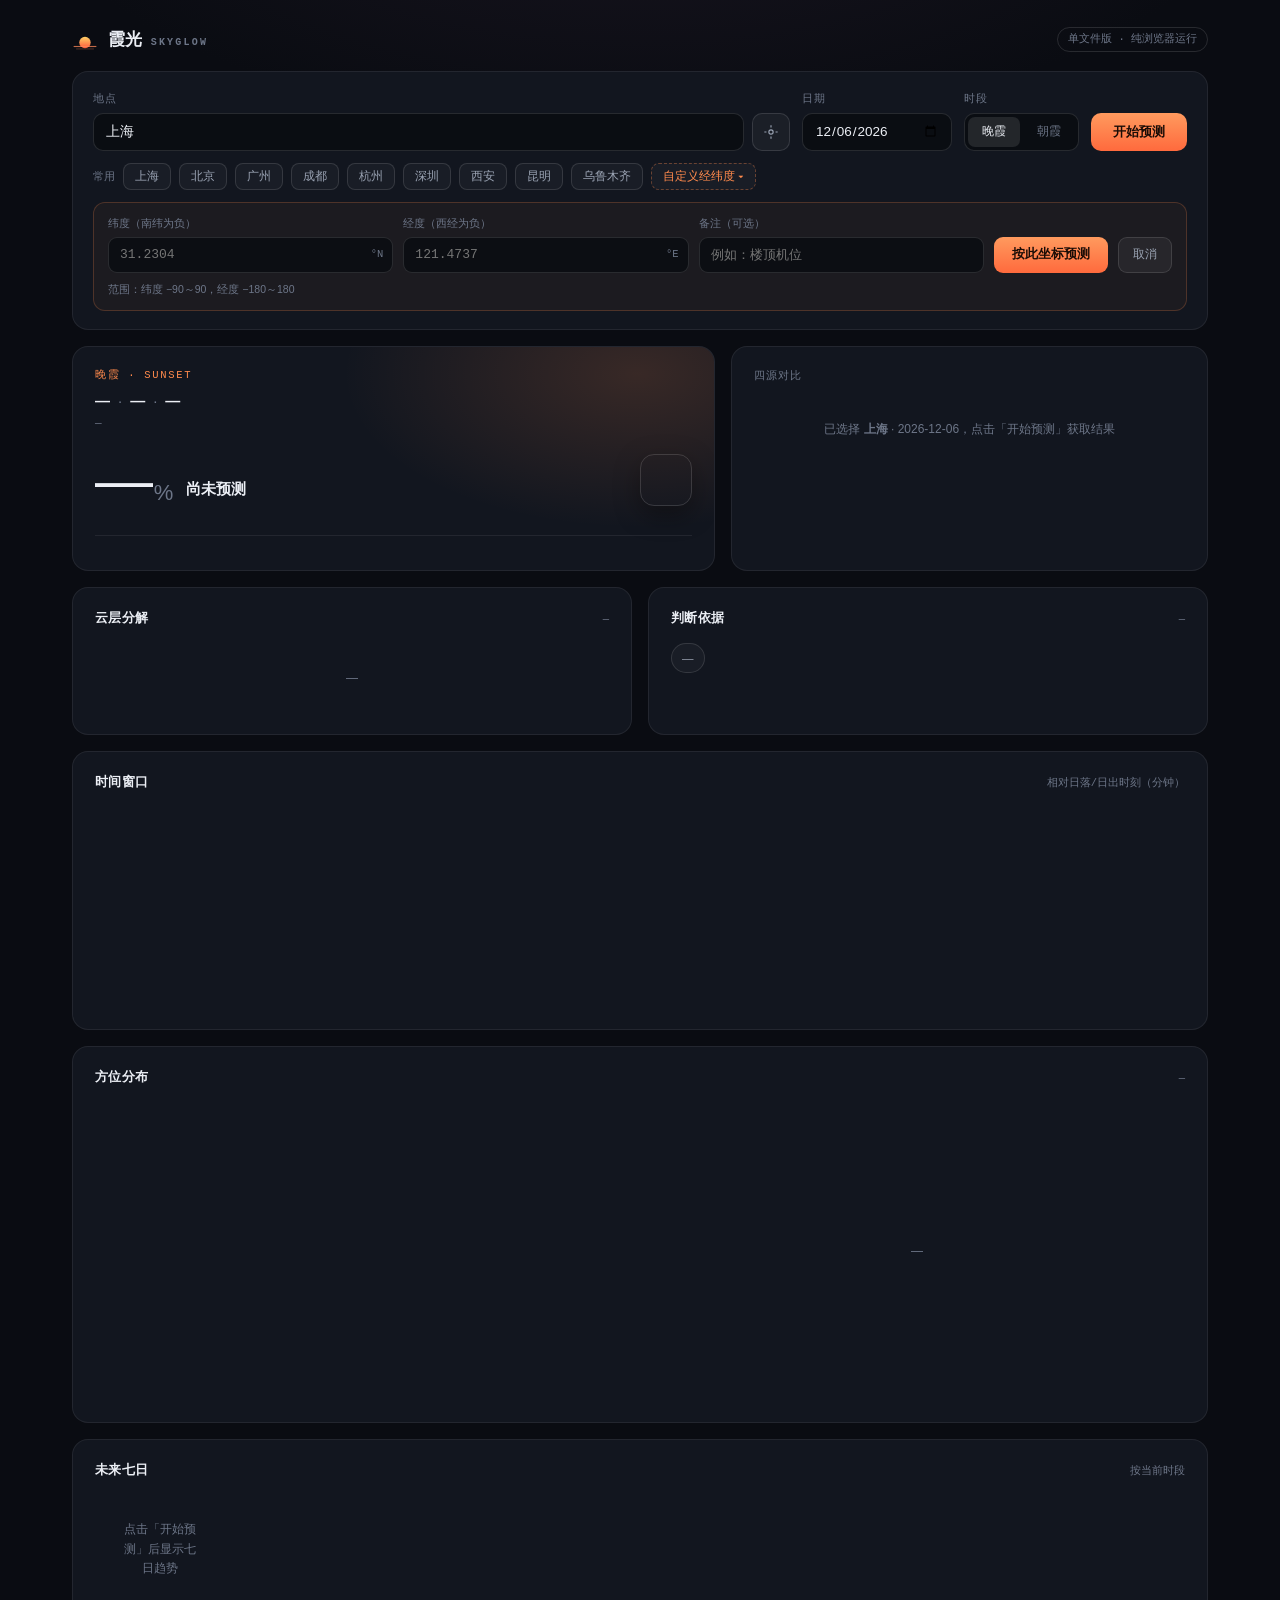
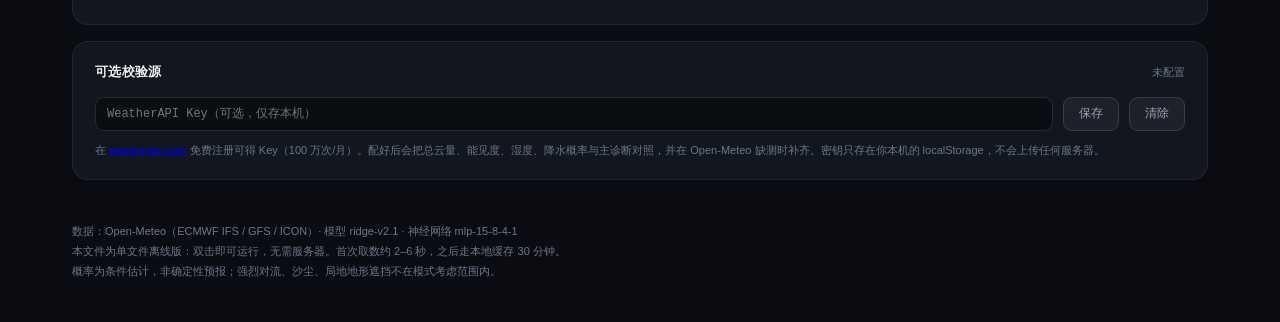
==== commit 6524bf2f: "Add files via upload" ====
--- a/Skyglow-单文件版.html
+++ b/Skyglow-单文件版.html
@@ -107,6 +107,13 @@
 .grade .sub{display:block;font-size:11px;color:var(--muted2);font-weight:400;margin-top:2px}
 .swatch{width:52px;height:52px;border-radius:14px;border:1px solid rgba(255,255,255,.14);
   margin-left:auto;align-self:center;box-shadow:0 8px 26px rgba(0,0,0,.4)}
+.nn-row{display:flex;align-items:center;gap:8px;margin-top:10px;font-size:12.5px;flex-wrap:wrap}
+.nn-tag{font-size:10.5px;letter-spacing:.04em;color:var(--muted2);border:1px solid var(--line2);
+  border-radius:999px;padding:2px 9px}
+.nn-v{font-family:var(--mono);font-size:14px;color:var(--text);font-variant-numeric:tabular-nums}
+.nn-d{font-size:11px;color:var(--muted2)}
+.nn-d.up{color:#f0d3a0}
+.nn-d.dn{color:#a9c8e8}
 .meta-row{display:flex;gap:22px;flex-wrap:wrap;margin-top:16px;padding-top:14px;border-top:1px solid var(--line)}
 .meta-item .k{font-size:10px;color:var(--muted2);letter-spacing:.05em}
 .meta-item .v{font-size:14px;margin-top:1px;font-variant-numeric:tabular-nums}
@@ -289,6 +296,7 @@
         <div class="grade" id="heroGrade">—</div>
         <div class="swatch" id="heroSwatch"></div>
       </div>
+      <div class="nn-row" id="heroNN" hidden></div>
       <div class="meta-row" id="heroMeta"></div>
     </div>
 
@@ -1113,6 +1121,20 @@
   return used;
 }
 
+/* 神经网络评分。15 个输入与 Python service._nn_features 逐项对应：
+   三层云量 + 上游两层云量 + 湿度/边界层/太阳高度 + 7 个物理子项。 */
+function nnScore(w, elev) {
+  const f = featuresFromWeather(w, elev);
+  const feats = [
+    w.cc_low || 0, w.cc_mid || 0, w.cc_high || 0,
+    w.cc_low_up || 0, w.cc_mid_up || 0,
+    w.rh || 0, w.blh || 0, elev,
+    f.canvas, f.canvas_high, f.light, f.horizon, f.purity, f.aod, f.precip,
+  ];
+  const p = nnPredict(feats, NN);
+  return p == null ? null : p;
+}
+
 /* ---------------- confidence / reasons / risks ---------------- */
 function confidence(lead, sourceKind, w) {
   let c;
@@ -1355,6 +1377,7 @@
         const o = dateInOffset(localMs, 0);
         per[s.id] = Object.assign(r, {
           id: s.id, origin: "relay",
+          nn: round(nnScore(w, elev), 4),
           time: new Date(ev).toISOString(),
           time_label: pad2(o.hh) + ":" + pad2(o.mm),
           window: bestWindow(timeline(w, ev, state.lat, state.lon, MODEL)),
@@ -1597,6 +1620,20 @@
       + Math.round((prim.confidence || 0) * 100) + "%</span>";
     $("#heroGrade").style.color = prim.grade_color;
     $("#heroSwatch").style.background = prim.colour.hex;
+    // 神经网络：与物理概率并列的独立估计，只展示不参与打分
+    const nnEl = $("#heroNN");
+    if (prim.nn == null) {
+      nnEl.hidden = true;
+      nnEl.innerHTML = "";
+    } else {
+      const dpp = Math.round((prim.nn - prim.probability) * 100);
+      nnEl.hidden = false;
+      nnEl.innerHTML = '<span class="nn-tag">神经网络 MLP</span>'
+        + '<span class="nn-v">' + Math.round(prim.nn * 100) + "%</span>"
+        + '<span class="nn-d ' + (dpp >= 0 ? "up" : "dn") + '">'
+        + (dpp >= 0 ? "高于" : "低于") + "物理 " + Math.abs(dpp) + "pp</span>";
+    }
+
     const win = prim.window;
     $("#heroMeta").innerHTML = [
       ["最佳窗口", win ? (win.start_min + " → " + win.end_min + " 分") : "—"],
@@ -1963,6 +2000,7 @@
   $("#weekGrid").innerHTML = '<div class="empty">点击「开始预测」后显示七日趋势</div>';
   $("#heroPct").innerHTML = '—<small>%</small>';
   $("#heroGrade").textContent = '尚未预测';
+  $("#heroNN").hidden = true;
 }
 
 init();
